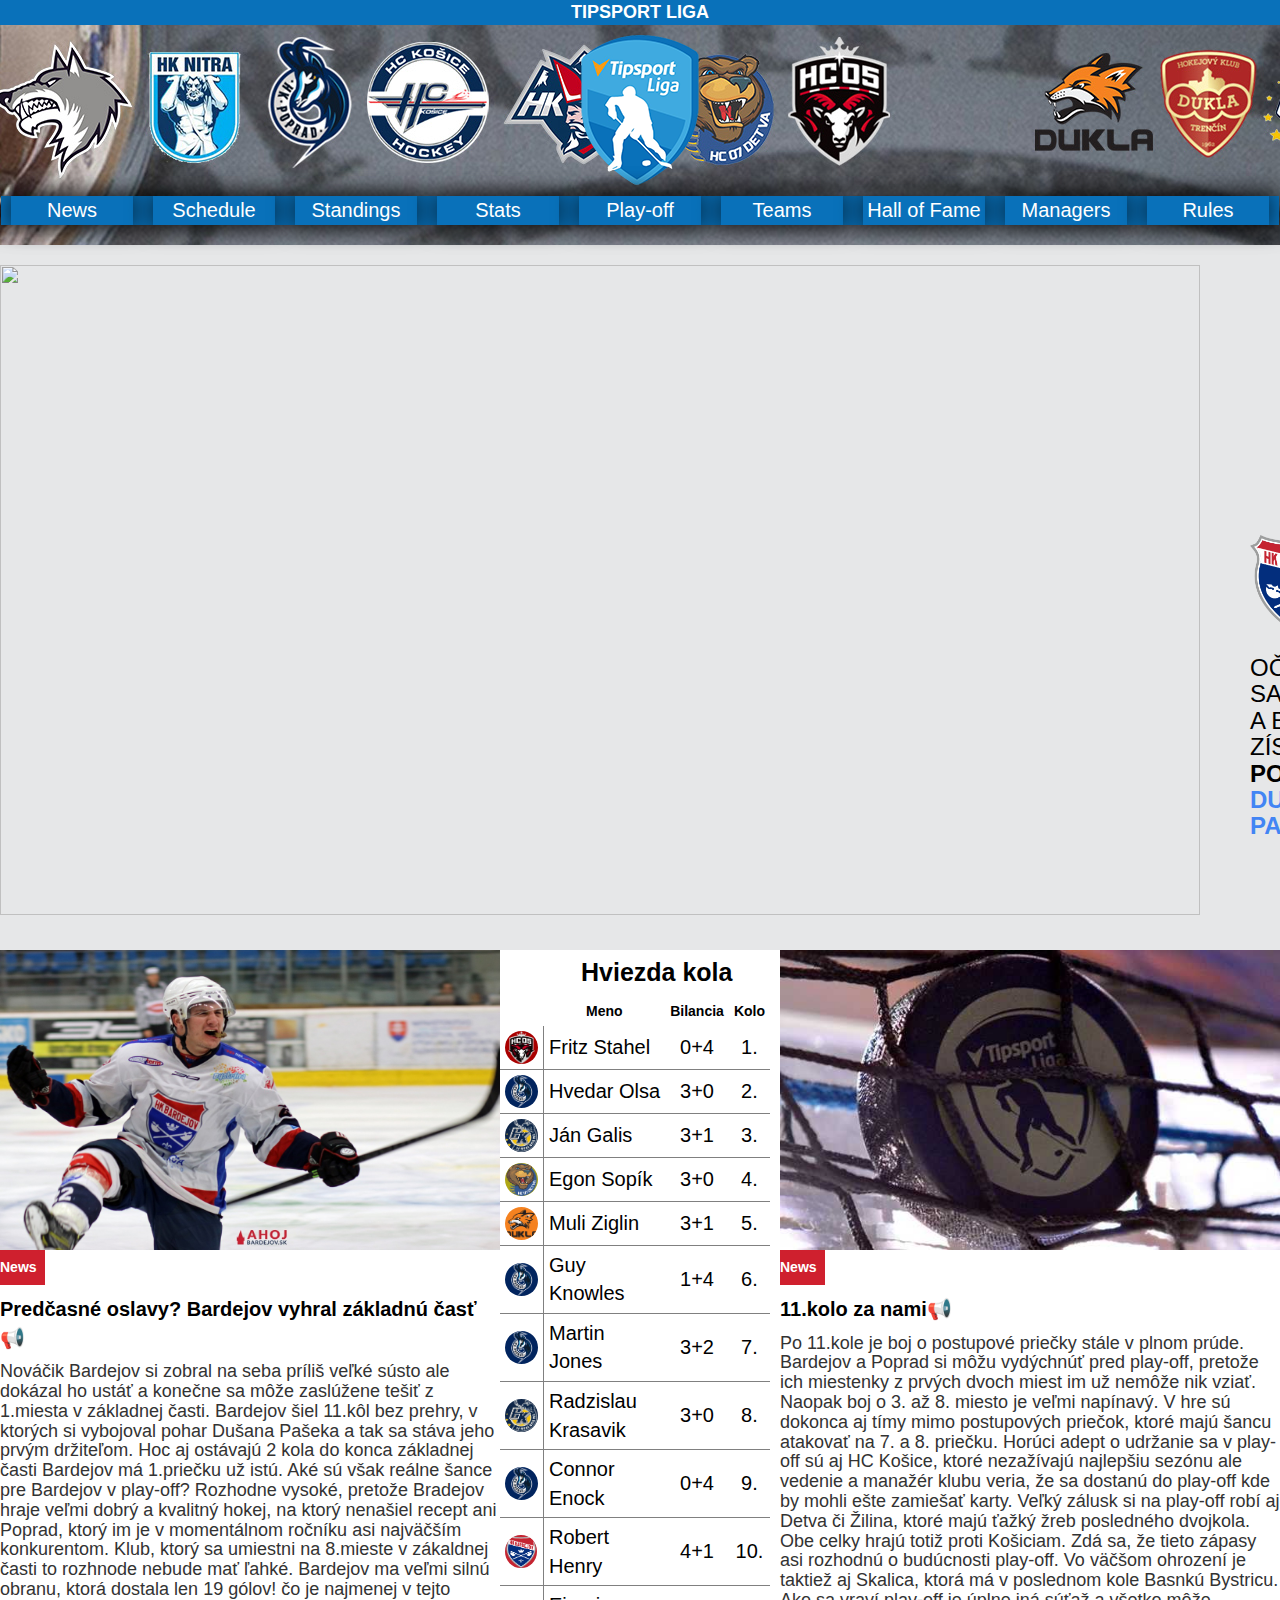
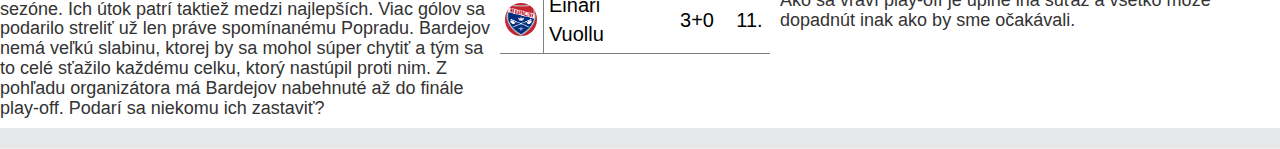
==== index.html @ 8c1e9007 "Update index.html" ====
<!DOCTYPE html>
<html>
<head>
    <meta name="viewport" content="width=device-width, initial-scale=1">
	<title>Tipsport liga</title>
    <link href="https://fonts.googleapis.com/css2?family=B612:ital@1&display=swap" rel="stylesheet">
    <link href="https://fonts.googleapis.com/css2?family=Anton&display=swap" rel="stylesheet">
    <link href="https://fonts.googleapis.com/css2?family=Anton&family=Staatliches&family=Suez+One&display=swap" rel="stylesheet">
    <link rel="stylesheet" type="text/css" href="design.css">
    <link rel="stylesheet" href="https://stackpath.bootstrapcdn.com/bootstrap/3.4.1/css/bootstrap.min.css" integrity="sha384-HSMxcRTRxnN+Bdg0JdbxYKrThecOKuH5zCYotlSAcp1+c8xmyTe9GYg1l9a69psu" crossorigin="anonymous">
    <link rel="stylesheet" href="https://stackpath.bootstrapcdn.com/bootstrap/3.4.1/css/bootstrap-theme.min.css" integrity="sha384-6pzBo3FDv/PJ8r2KRkGHifhEocL+1X2rVCTTkUfGk7/0pbek5mMa1upzvWbrUbOZ" crossorigin="anonymous">

</head>
<body style="background-color: #e6e7e8">

<header  style="background-image: url('img/background-image.jpg');">
    <div id="header-begin"><p>TIPSPORT LIGA</p></div>
    <div id="main-logo-div"></div>
	   <nav class="navbar">
  			<ul>
    			<li><a href="index.html" style="text-decoration: none; color: white;">News</a></li>
    			<li><a href="schedule.html" style="text-decoration: none;color: white;">Schedule</a></li>
    			<li><a href="standings.html" style="text-decoration: none;color: white;">Standings</a></li>
    			<li><a href="stats.html" style="text-decoration: none;color: white;">Stats</a></li>
                <li><a href="playoff.html" style="text-decoration: none;color: white;">Play-off</a></li>
    			<li><a href="team.html" style="text-decoration: none;color: white;">Teams</a></li>
    			<li><a href="halloffame.html" style="text-decoration: none;color: white;">Hall of Fame</a></li>
    			<li><a href="managers.html" style="text-decoration: none;color: white;">Managers</a></li>
    			<li><a href="rules.html" style="text-decoration: none;;color: white;">Rules</a></li>
    		</ul>
        </nav>
   
</header>   

           


<div class="uvod">
    <div style="display: flex;">
        <img class="mobile-responsive-img" src="img/hokej-BJ-P-ahoj-2.jpg" width="1200" height="650">
    </div>    
    <article class="clanok-uvod">
        <div style=" display: block; padding-left: 50px;">
            <h1 style="text-transform: uppercase; color: black; padding-top: 250px;"><img src="img/logo/bardejov.png" height="100"></h1>
            <h3 style="text-transform: uppercase; color: black;"> Očakávania sa naplnili a Bardejov získava <strong>pohár</strong>  <span style="color: #4285f4"> <strong>Dušana Pašeka</strong></span></h3>
        </div>    
    </article>
</div>


<div class="rozdelenie-clankov"> 
  
  <div class="clanky-mobil" style="">
    <div  align="center"><img class="mobile-responsive-img" src="img/hokej, BJ-Sanok 10-18 ahoj (9).JPG.jpg" height="300" width="500"></div>
    <span class="news">News</span>
       <p class="article-title">Predčasné oslavy? Bardejov vyhral základnú časť📢</p>
       <h4> Nováčik Bardejov si zobral na seba príliš veľké sústo ale dokázal ho ustáť a konečne sa môže zaslúžene tešiť z 1.miesta v základnej časti. Bardejov šiel 11.kôl bez prehry, v ktorých si vybojoval pohar Dušana Pašeka a tak sa stáva jeho prvým držiteľom. Hoc aj ostávajú 2 kola do konca základnej časti Bardejov má 1.priečku už istú. Aké sú však reálne šance pre Bardejov v play-off? Rozhodne vysoké, pretože Bradejov hraje veľmi dobrý a kvalitný hokej, na ktorý nenašiel recept ani Poprad, ktorý im je v momentálnom ročníku asi najväčším konkurentom. Klub, ktorý sa umiestni na 8.mieste v zákaldnej časti to rozhnode nebude mať ľahké. Bardejov ma veľmi silnú obranu, ktorá dostala len 19 gólov! čo je najmenej v tejto sezóne. Ich útok patrí taktiež medzi najlepších. Viac gólov sa podarilo streliť už len práve spomínanému Popradu. Bardejov nemá veľkú slabinu, ktorej by sa mohol súper chytiť a tým sa to celé sťažilo každému celku, ktorý nastúpil proti nim. Z pohľadu organizátora má Bardejov nabehnuté až do finále play-off. Podarí sa niekomu ich zastaviť?</h4>
   </div> 

   <div class="clanky-mobil" style="">
    <table class="hrac-kola-tabulka" align="center">
                    <thead>
                        <th></th>
                        <th class="hviezda-kola" colspan="3">Hviezda kola</th>
                        <th></th>
                    </thead>
                    <thead>
                        <th></th>
                        <th>Meno</th>
                        <th>Bilancia</th>
                        <th>Kolo</th>
                    </thead>
                    <tbody>
                        <tr>
                            <td><img id="hrac-tyzdna-bb" src="img/logo/hc_05_banská_bystrica.png" height="33"></td>    
                            <td>Fritz Stahel</td>
                            <td>0+4</td>
                            <td>1.</td>
                        </tr>
                        <tr>
                            <td><img id="hrac-tyzdna-pp" src="img/logo/hk_poprad.png" height="33"></td>    
                            <td>Hvedar Olsa</td>
                            <td>3+0</td>
                            <td>2.</td>
                        </tr>
                        <tr>
                            <td><img id="hrac-tyzdna-snv" src="img/logo/hk_spisská_nová_ves.png" height="33"></td>    
                            <td>Ján Galis</td>
                            <td>3+1</td>
                            <td>3.</td>
                        </tr>
                        <tr>
                            <td><img id="hrac-tyzdna-dt" src="img/logo/hc_07_detva.png" height="33"></td>    
                            <td>Egon Sopík</td>
                            <td>3+0</td>
                            <td>4.</td>
                        </tr>
                        <tr>
                            <td><img id="hrac-tyzdna-mi" src="img/logo/hk_dukla_michalovce.png" height="33"></td>    
                            <td>Muli Ziglin</td>
                            <td>3+1</td>
                            <td>5.</td>
                        </tr>
                        <tr>
                            <td><img id="hrac-tyzdna-pp" src="img/logo/hk_poprad.png" height="33"></td>    
                            <td>Guy Knowles</td>
                            <td>1+4</td>
                            <td>6.</td>
                        </tr>
                        <tr>
                            <td><img id="hrac-tyzdna-pp" src="img/logo/hk_poprad.png" height="33"></td>    
                            <td>Martin Jones</td>
                            <td>3+2</td>
                            <td>7.</td>
                        </tr>
                        <tr>
                            <td><img id="hrac-tyzdna-snv" src="img/logo/hk_spisská_nová_ves.png" height="33"></td>    
                            <td>Radzislau Krasavik</td>
                            <td>3+0</td>
                            <td>8.</td>
                        </tr>
                        <tr>
                            <td><img id="hrac-tyzdna-pp" src="img/logo/hk_poprad.png" height="33">
                            <td>Connor Enock</td>
                            <td>0+4</td>
                            <td>9.</td>
                        </tr>
                        <tr>
                            <td><img id="hrac-tyzdna-bj" src="img/logo/bardejov.png" height="33">
                            <td>Robert Henry</td>
                            <td>4+1</td>
                            <td>10.</td>
                        </tr>
                        <tr>
                            <td><img id="hrac-tyzdna-bj" src="img/logo/bardejov.png" height="33">
                            <td>Einari Vuollu</td>
                            <td>3+0</td>
                            <td>11.</td>
                        </tr>
                      
                    </tbody>
                </table>  
   </div> 



   <div class="clanky-mobil" style="">
    <div  align="center"><img class="mobile-responsive-img" src="img/tasr-puk-tipsport-liga.jpg" height="300" width="500"></div>
    <span class="news">News</span>
       <p class="article-title">11.kolo za nami📢</p>
       <h4>Po 11.kole je boj o postupové priečky stále v plnom prúde. Bardejov a Poprad si môžu vydýchnúť pred play-off, pretože ich miestenky z prvých dvoch miest im už nemôže nik vziať. Naopak boj o 3. až 8. miesto je veľmi napínavý. V hre sú dokonca aj tímy mimo postupových priečok, ktoré majú šancu atakovať na 7. a 8. priečku. Horúci adept o udržanie sa v play-off sú aj HC Košice, ktoré nezažívajú najlepšiu sezónu ale vedenie a manažér klubu veria, že sa dostanú do play-off kde by mohli ešte zamiešať karty. Veľký zálusk si na play-off robí aj Detva či Žilina, ktoré majú ťažký žreb posledného dvojkola. Obe celky hrajú totiž proti Košiciam. Zdá sa, že tieto zápasy asi rozhodnú o budúcnosti play-off. Vo väčšom ohrození je taktiež aj Skalica, ktorá má v poslednom kole Basnkú Bystricu. Ako sa vraví play-off je úplne iná súťaž a všetko môže dopadnút inak ako by sme očakávali.</h4>
   </div> 
       
 </div> 
<hr>
















<script type="text/javascript" src="app.js"></script>
</body>
</html>
---- design.css ----
* {
	margin: 0;
	padding: 0;
	box-sizing: border-box;
}


html, body {
  height: 100%;
}

header{
	background-color: rgb(34,34,34, 0.8);
	width: 100%;
	height: auto;
}

body{
	background-repeat: no-repeat;
}
ul{
	display: flex;
	margin: 0 auto;
	/* Use flex boxes to align li items */
    display: flex;
    justify-content: space-around;
    /* Remove default padding from major browsers */
    padding: 0;
    /* Hide the default decorations for li items */
    list-style: none;
    background-color: #0971ba;
    box-shadow: 0px 0px 22px 3px rgba(0,0,0,0.6);
}
li{
	width: 100px; 
 	text-align:center;
  	list-style-type: none;  
   	background: #0971ba;
	font-size: 20px;
    margin: 0 10px;
    width: 300px;
    box-shadow: 0px 0px 22px 3px rgba(0,0,0,0.6);

}

li:hover{
	background-color:#3faae0;
	transition: 0.3s;
	opacity: 0.7;
}

ul > li {
    /* Display the elements in one line */
    display: inline-block;
}
a.navbar-link{
	text-decoration: none;
	color: white;
}

.uvod{
	display: flex;
}
.hviezdy{
	display: flex;
}

#main-logo-div{
	text-align: center;
	margin-bottom: 10px;
	margin-top: 10px;
}

 p{
	text-align: center;
	color: white;
	font-weight: bold;
	font-size: 18px;
}
#small-logo-span{
	text-align: center;
	box-shadow: 0px 0px 22px 3px rgba(218, 229, 235, 0.6);
	width: auto;
}

#slider{
	width: 100%;
	height: 850px;
	background: url("img/clubs/kosice.jpg");
	animation: slide 30s infinite;
}

.clanok-news{
	flex: 0 66.66%;
    flex-direction: row;
	font-size: 18px;
	padding-top: 20px;
	background-color: rgb(202,201,201, 0.7);
	font-family: 'B612', sans-serif;
	border: 2px solid black;
}

.news{
	background-color: #cf202e;
	width: 45px;
	height: 35px;
	color: white;
	padding-top: 7px;
	font-family: Saira, sans-serif;
    font-weight: 800;
    display: block;
}

.clanky-mobil{
	 width: 500px;
	 margin: 0 auto; 
	 background-color: white;
	
}    
.rozdelenie-clankov{
	display: flex;
	margin-top: 35px;
}
@keyframes slide{
	25%{
		background: url("img/clubs/trencin.jpg");
	}
	50%{
		background: url("img/clubs/pp-bb.jpg");
	}
	75%{
		background: url("img/clubs/maskot-slovan2.jpg");
	}
	100%{
		background: url("img/clubs/kosice.jpg");
	}
}

.clanok-uvod{
	display: flex;
	background: url(https://st2.depositphotos.com/2245963/9659/i/950/depositphotos_96591114-stock-photo-ice-texture-on-a-natural.jpg); 
	justify-content: center; 
	width: 720px;
}



.nazov-hraca{
	color: black;
	font-family: 'Anton', sans-serif;
	background-color: rgb(212,175,55, 0.8);
}


#standings{
	width: 100%;
	height: 850px;
	background-color: rgb(9, 113, 186, 0.8);
	
}

#standings-p{
	color: white;
	font-size: 40px;
	padding-top: 20px;
}

.table{
	background-color: white;

}

#header-begin{
	background-color: #0971ba; 
	width: 100%; 
	height: 25px;
}

.centered {
  position: absolute;
  top: 42%;
  left: 50%;
  transform: translate(-50%, -50%);
  color: white;
  font-size: 75px;
  font-weight: bold;
  text-shadow: 2px 2px black;
}
.centered-2 {
  position: absolute;
  top: 50%;
  left: 40%;
  transform: translate(-28%, -40%);
  color: white;
  font-size: 50px;
  font-weight: bold;
  text-shadow: 2px 2px black;
}

#news{
	background-color: rgb(34,34,34, 0.8);
	width:  100%;
	height: 300px;
	justify-content: center;
}


.article{
	width: 350px;
	height: 300px;
	background-color: white;
	padding-top: 50px;
}

#table-wrapper {
  position:relative;
}

.form{
	 border-bottom: none;
	 padding: 2px;
}

.season-standings  td:nth-child(11) {
    background-color: #c7c6c6;
    text-align: center;
    font-size: 15px;
    border-right: 1px solid #c7c6c6;
}

.season-standings  td:nth-child(3) {
    text-align: left;
}
.season-standings  td, th{
	text-align: center;
}
.forma{
	border-bottom: 1px solid #c7c6c6;
	padding: 3px;
}

th.header{
	border-bottom: 1px solid #c7c6c6;
	font-size: 17px;
	padding: 17px;
	background-color: #c7c6c6;
}

td.stats{
	border-bottom: 1px solid #c7c6c6;
	font-size: 14px;
	padding: 3px;
	width: 50px;
}

td.logo{
	border-bottom: 1px solid #c7c6c6;
	padding-left: 7px;
}

td.club-name{
	border-bottom: 1px solid #c7c6c6;
	padding: 5px;
	font-size: 15px;
	width: 250px;
}

td.postupuje{
	border-bottom: 1px solid #c7c6c6;
	background-color: #004682;
	color: white;
	text-align: center;
	font-size: 15px;
	font-weight: bold;
}
td.nepostupuje{
	border-bottom: 1px solid #c7c6c6;
	background-color: #bd0000;
	color: white;
	text-align: center;
	font-size: 15px;
	font-weight: bold;
}

.odkazy-stats{
	text-align: center;
	
	padding: 10px; 
    width: 765px;
}
.odkazy-stats a{
	text-decoration: none;
	color: white;
	font-weight: bold;
	font-size: 25px; 	
}

.statistiky-hracov{
	background-color: #95A5A6;
	color: white;
}
.statistiky-hracov tr:nth-child(even){
				background-color: #85929E;
				color: white;

}
.statistiky-hracov tr:hover{
	background-color: #707B7C;
	color: white;
}
.statistiky-hracov th{
	 background-color: #273746;
}
.meno-hraca{
	font-family: 'Lora', serif;
	padding-top: 2px;
	font-size: 13px;
	color: black;
}

.meno-klubu{
	font-family: 'Judson', serif;
	color: black;
}



#results{
	background-color: white;
	width: 100%;
	height: 100px;
	margin-top: 50px;
	display: flex;

}

.vysledky{
	margin: 0 20px;
}

.c-name{
	padding: 5px;
	text-align: left;
	width: 150px;
}

#rozpis-zapasov{
	background-color: #b0b0b0;;
	text-align: left;
	align-content: center;
	display: flex;
	height: auto;
  	
}
.tabulka-zapasov{
	 
}

.tabulka-zapasov th{
	background-color: #b0b0b0;

}

.tabulka-zapasov td{
	background-color: white;
	width: 350px;
	padding-bottom: 0px;
	padding: 0 auto;

}	

.tabulka-zapasov td:nth-child(2){
	width: 45px;
}

#HAlink{
	background-color: rgb(255, 255, 255, 0.8);
	width: 100%;
	height: 100px;
	margin-top: 50px;
	display: flex;


}


#manazeri{
	width: 100%;
	margin: 0 auto;
	height: 750px;
	display: inline-block;
	overflow-y: scroll;
	height: 650px;
}

table.manazer-ucast{
	width: 500px;
}

table.manazer-ucast th{
	padding-left: 20px;
	background-color: rgb(118,118,118, 0.5);
	text-align: center;
	font-size: 20px;
	color: #2A2A2A; 
}
table.manazer-ucast tr:nth-child(even) {background: grey}

table.manazer-ucast{
	margin-left: 50px;
}
table.manazer-ucast td{
	padding-left: 20px;
	font-weight: bold;
}


.tim-tyzdna{
	background-color: black;
	height: 460px;
	width: 100%;
}

#hrac-tyzdna-bb{
	border-radius: 50%; 
	background-color: #A90000;
}

#hrac-tyzdna-pp{
	border-radius: 50%; 
	background-color: #01245E;
}

#hrac-tyzdna-dt{
	border-radius: 50%; 
	background-color: #AFA715;
}

#hrac-tyzdna-snv{
	border-radius: 50%; 
	background-color: #0F2648;
}

#hrac-tyzdna-bj{
	border-radius: 50%; 
	background-color: #c52431;
}


#hrac-tyzdna-mi{
	border-radius: 50%; 
	background-color: #F58220;
}

.hviezda-kola{
	padding: 5px;
	font-size: 25px;
	text-align: center;
}
.hrac-kola-tabulka{
	margin: 0 auto;
	color: black;
}

.hrac-kola-tabulka td{
	padding: 5px;
	font-size: 20px;
	border-bottom: 1px solid grey;
}

.hrac-kola-tabulka td:nth-child(1){
	border-right: 1px solid grey;
}
.hrac-kola-tabulka th{
	text-align: center;
	padding: 5px;
}
.hrac-kola-tabulka td:nth-child(3){
	text-align: center;	
}

.hrac-kola-tabulka td:nth-child(4){
	text-align: center;	
}

.tabulka-hracov-stats{
	height: 600px;
	overflow-y: scroll;
	background-color: white;
}

.article-title{
	font-weight: bold;
	font-size:20px;
	padding-top: 10px;
	text-align: left;
	color: #000000;
}




.kosice-manazer{
	background: #0052B2;
}
.slovan-manazer{
	background: #00B0F0;
}
.trencin-manazer{
	background: #AE2726;
}
.poprad-manazer{
	background-color: #01245E;
}
.bb-manazer{
	background-color: #A90000;
}
.zvolen-manazer{
	background-color: #FFDF0F;
}
.nitra-manazer{
	background-color: #00aeef;
}
.michalovce-manazer{
	background-color: #F58220;
}
.detva-manazer{
	background-color: #AFA715;
}
.mikulas-manazer{
	background-color: #BA001C;
}
.skalica-manazer{
	background-color: #00985B;
}
.zilina-manazer{
	background-color: #00a652;
}
.snv-manazer{
	background-color: #0F2648;
}
.bardejov-manazer{
	background-color: #c52431;
}
p.nazov-klubu{
	text-align: center;
}

.tabulka-hracov-stats{
	height: 650px;
}

table.patka-tyzdna{
	background: url("img/hockey-zone.png");

}

table.patka-tyzdna td{
	font-family: 'Staatliches', cursive;
	font-weight: bold;
	font-size: 20px;
	text-align: center;
	background-color: none;
}
table.patka-tyzdna th{
	text-align: center;
}

.obrana{
	width: 150px;
}
.utok{
	width: 200px;
}

div.rules, p{
	text-align: center;
	color: white;
	font-weight: bold;
	font-size: 18px;
}
div.rules{
	overflow-y: scroll; 
	height: 700px; 
	background-color: rgb(255, 255, 255, 0.2);
}
.rules-article{
	width: 50%;
	margin: 0 auto;
	
}
p.pre-manazerov{
	text-shadow: 2px 2px black;
}

img.rule-model{
	padding-top: 80px;
}

div.background-all-stars{
	display: none;
}


div.info-o-postupe{
	margin: 0 auto;
	width: 20%;
	color: white; 
	font-weight: bold;
}


div.halloffame{
	background: url("img/halloffame.jpg");
	width: 100%;
	height: 750px;
}




table.majster{
	margin: 0 auto;

}
table.majster th{
	background-color: #C8C8C8;
	padding-bottom: 2px;
	border: 1px solid black;
	font-weight: bold;
}
table.majster td{
	padding-left: 20px;
	width: 200px;
	text-align: left;
	border: 1px solid black;
	font-weight: bold;	
	padding-bottom: 2px;
}



table.medajlove-poradie{
	margin: 0 auto;
	margin-top: 50px;
}
table.medajlove-poradie td{
	border: 1px solid black;
	font-weight: bold;	
	padding-bottom: 2px;
}
table.medajlove-poradie th{
	padding-bottom: 2px;
	border: 1px solid black;
	font-weight: bold;	
	background-color: #C8C8C8;
}

.nazov-klubu{
	text-align: left;
	width: 200px;
	padding-left: 3px;
}
.medajla{
	text-align: center;
	width: 50px;
}

div.halloffame p{
	color: black;
	font-size: 15px;
}

.news:focus, .news:hover{
		transform: scale(1.01);
		transition: all 1s ease;
}



@media only screen and (max-width: 760px){ 
.navbar{
		width: 100%;
		margin: 0 auto;
	}
	ul{
    flex-direction: column;

  }
  
  /* deletes margin on top or bottom of the a tag*/
  li{
  	width: 100%;
    margin: 0;

  }
 /* makes sure that the a tag will take the entire screen*/
  a{
    display: block;
  }

.centered{
	display: none;
}

#slider{
	display: none;
}

#table-scroll {
  height:auto;
  overflow:auto;  
  margin-top:20px;
}
#results{
	display: none;
}

.season-standings{
		overflow-x: auto;
		width: 200%;
		margin: 0 auto;
}


.table{
	width: 100%;
	overflow-x: scroll;
}

div.table-responsive{
		overflow-x: auto;
		width: 100%;
		margin: 0 auto;
		background: none;
		border: none;
	
}

table.majster{

	overflow-x: auto;	
	width:300%;	 	
	
}


#season-standings{
	width: 350%;
	overflow-x: scroll;
}

.obrazok-vpravo{
	display: none;
}
.obrazok-vlavo{
	display: none;
}

#all-stars{
	display: none;
}

.team-logo{
	display: block;
	margin: 0 auto;	
}
.nazov-klubu{
	display: block;
}


#mobile-div-manazeri{
	display: block;
}


#tabulka-manazerov{
 margin: 0 auto;
}




div.rules{
	width: 100%;
	margin: 0 auto;
}


div.rules-article{
	width: 100%;
	margin: 0 auto;
}

.rule-model{
	display: none;
}
div.info-o-postupe{
	width: 100%;
	float: left;
	display: block;
	padding-left: 100px;
	padding-bottom: 20px;
}
div.halloffame{
	background: none;
	background-color: rgb(255,255,255, 0.7);
}


#short{
	overflow-x: auto;
	width: 150%
}

.clanok-news{
	background-color: rgb(255,255,255, 0.8);

}
#obrazky-clanky{
	 width:auto; 
     text-align:center; 
     padding:20px;
}
img.mobile-responsive-img { 
      width: 100%; 
      height: 100%; 
      object-fit: contain; 
}

#main-logo-div{
	display: none;
}

.clanky-mobil{
	width: 100%;

}
.rozdelenie-clankov{
	display: block;
}
.uvod{
	display: block;
}
.clanok-uvod{
	width: 100%;
}

.tabulka-hracov-stats{
	width: 100%;
	overflow-x: scroll;

}
.statistiky-hracov{
	overflow-x: scroll;
	width: 150%;
	margin-top: 20px;
}

.tim-tyzdna{
	display: block;
}

.formacia-tyzdna-article{
	width: 100%;
	display: block;
	padding-left: none;
}

#formacia-tyzdna{
	margin-left: none;
}
#hviezda-kola{
	margin-left: -180px;
}

.hide{
	display: none;
}

.formacia-tabulka td, th{
	color: white;
	padding: 5px;
	font-size: 18px;
}

#skryt-pre-mobil{
	display: none;
}

.formacia-tyzdna-article{
		width: 120%;
	overflow-x: scroll;
}

.formacia-tabulka{
	width: 120%;
	overflow-x: scroll;
}



.odkazy-stats{
	text-align: left;
	padding-left: 110px;
	margin-top: 18px;
	overflow-x: scroll;
	width: 600px;
	background-color: white;
	color: black;
	display: flex;
}
.odkazy-stats a{
	color: black
}

.statistiky-hracov{
	overflow-x: scroll;
	width: 700px;
}
.rules-article{
	width: 100%;
}

.hrac-kola-tabulka th{
	color: black;
}
	.skryt-pre-mobil{
	display: none;
}

}




@media only screen and (min-width: 760px){ 
	.skryt-pre-pc{
	display: none;
}

}
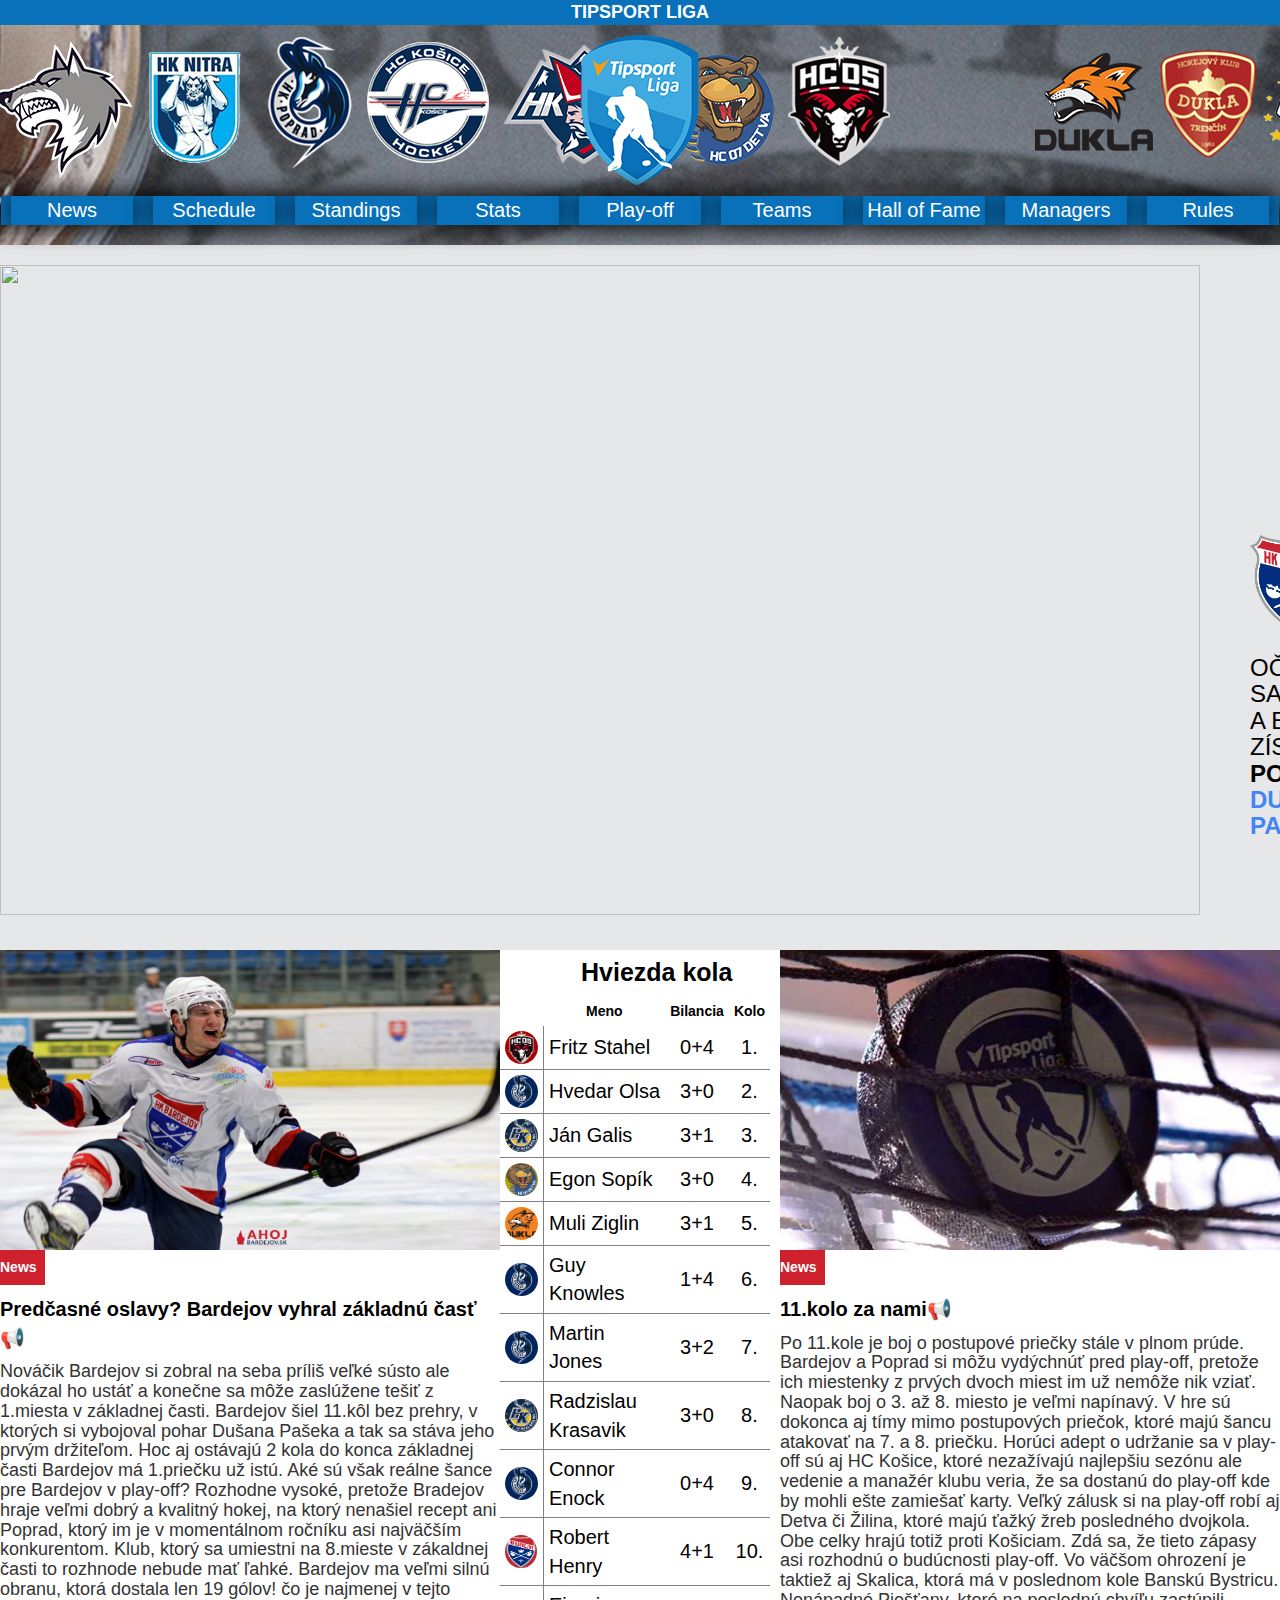
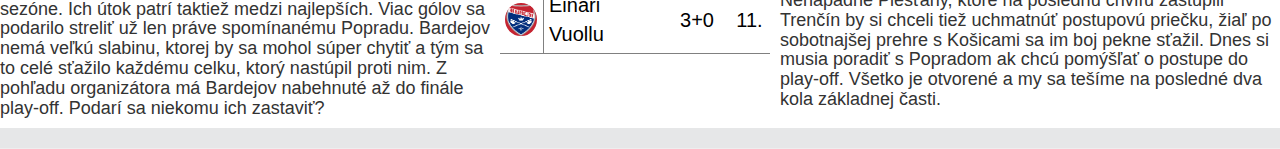
==== commit 5c10ba0e: "Update index.html" ====
--- a/index.html
+++ b/index.html
@@ -148,7 +148,7 @@
     <div  align="center"><img class="mobile-responsive-img" src="img/tasr-puk-tipsport-liga.jpg" height="300" width="500"></div>
     <span class="news">News</span>
        <p class="article-title">11.kolo za nami📢</p>
-       <h4>Po 11.kole je boj o postupové priečky stále v plnom prúde. Bardejov a Poprad si môžu vydýchnúť pred play-off, pretože ich miestenky z prvých dvoch miest im už nemôže nik vziať. Naopak boj o 3. až 8. miesto je veľmi napínavý. V hre sú dokonca aj tímy mimo postupových priečok, ktoré majú šancu atakovať na 7. a 8. priečku. Horúci adept o udržanie sa v play-off sú aj HC Košice, ktoré nezažívajú najlepšiu sezónu ale vedenie a manažér klubu veria, že sa dostanú do play-off kde by mohli ešte zamiešať karty. Veľký zálusk si na play-off robí aj Detva či Žilina, ktoré majú ťažký žreb posledného dvojkola. Obe celky hrajú totiž proti Košiciam. Zdá sa, že tieto zápasy asi rozhodnú o budúcnosti play-off. Vo väčšom ohrození je taktiež aj Skalica, ktorá má v poslednom kole Basnkú Bystricu. Ako sa vraví play-off je úplne iná súťaž a všetko môže dopadnút inak ako by sme očakávali.</h4>
+       <h4>Po 11.kole je boj o postupové priečky stále v plnom prúde. Bardejov a Poprad si môžu vydýchnúť pred play-off, pretože ich miestenky z prvých dvoch miest im už nemôže nik vziať. Naopak boj o 3. až 8. miesto je veľmi napínavý. V hre sú dokonca aj tímy mimo postupových priečok, ktoré majú šancu atakovať na 7. a 8. priečku. Horúci adept o udržanie sa v play-off sú aj HC Košice, ktoré nezažívajú najlepšiu sezónu ale vedenie a manažér klubu veria, že sa dostanú do play-off kde by mohli ešte zamiešať karty. Veľký zálusk si na play-off robí aj Detva či Žilina, ktoré majú ťažký žreb posledného dvojkola. Obe celky hrajú totiž proti Košiciam. Zdá sa, že tieto zápasy asi rozhodnú o budúcnosti play-off. Vo väčšom ohrození je taktiež aj Skalica, ktorá má v poslednom kole Banskú Bystricu. Nenápadné Piešťany, ktoré na poslednú chvíľu zastúpili Trenčín by si chceli tiež uchmatnúť postupovú priečku, žiaľ po sobotnajšej prehre s Košicami sa im boj pekne sťažil. Dnes si musia poradiť s Popradom ak chcú pomýšľať o postupe do play-off. Všetko je otvorené a my sa tešíme na posledné dva kola základnej časti.</h4>
    </div> 
        
  </div> 
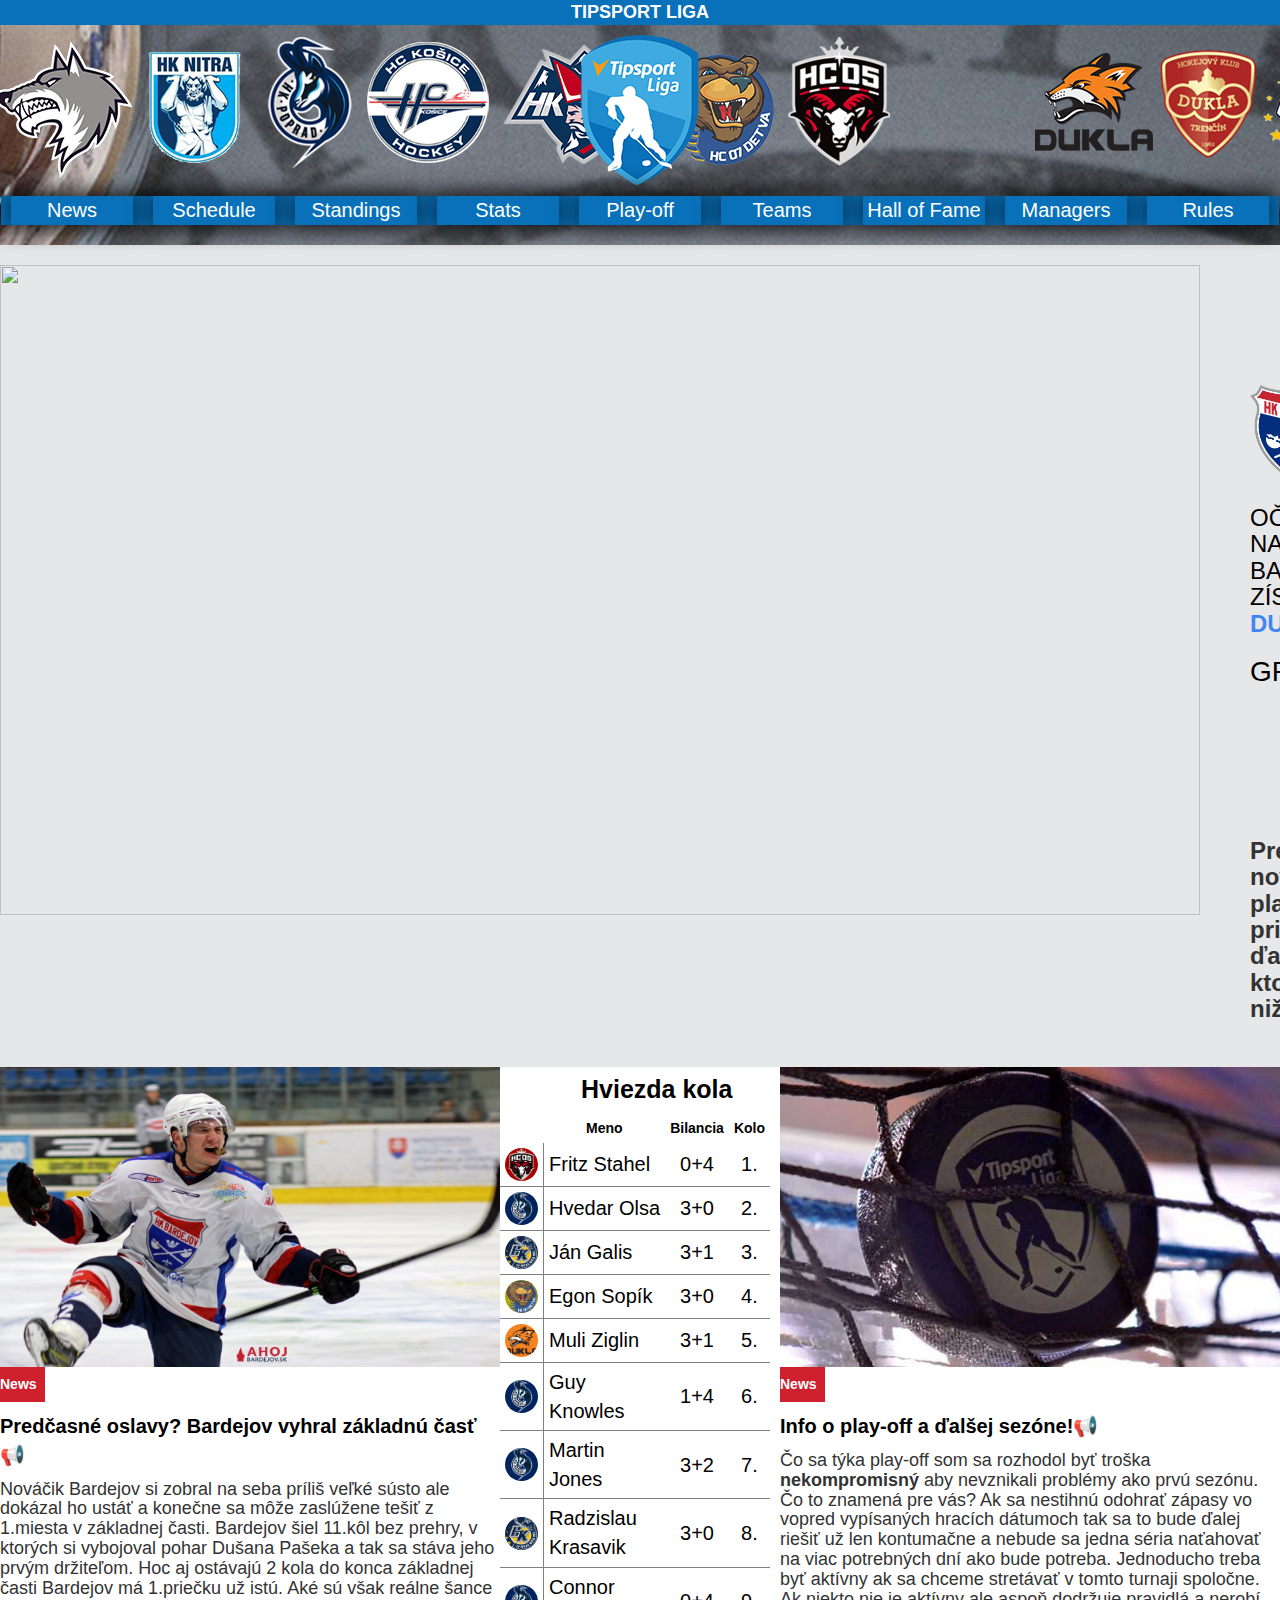
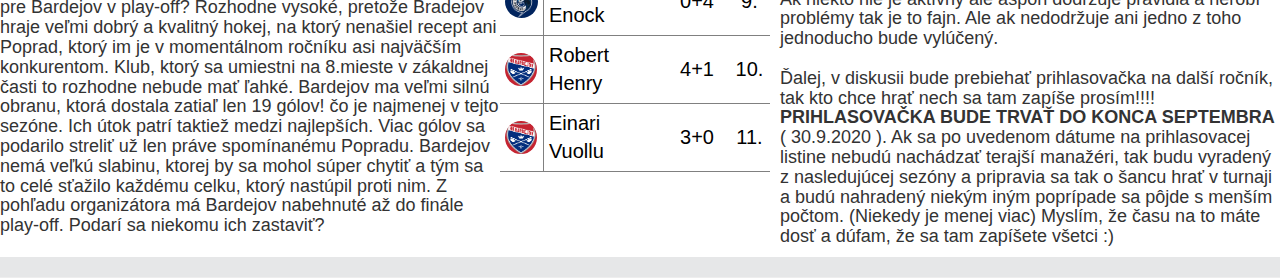
==== commit 8744db44: "Update index.html" ====
--- a/index.html
+++ b/index.html
@@ -41,8 +41,11 @@
     </div>    
     <article class="clanok-uvod">
         <div style=" display: block; padding-left: 50px;">
-            <h1 style="text-transform: uppercase; color: black; padding-top: 250px;"><img src="img/logo/bardejov.png" height="100"></h1>
-            <h3 style="text-transform: uppercase; color: black;"> Očakávania sa naplnili a Bardejov získava <strong>pohár</strong>  <span style="color: #4285f4"> <strong>Dušana Pašeka</strong></span></h3>
+            <h1 style="text-transform: uppercase; color: black; padding-top: 100px;"><img src="img/logo/bardejov.png" height="100"></h1>
+            <h3 style="text-transform: uppercase; color: black;"> Očakávania sa naplnili a Bardejov získava <strong>pohár</strong>  <span style="color: #4285f4"> <strong>Dušana Pašeka</strong></span> </h3>
+            <h3 style="text-transform: uppercase; color: black; font-size: 28px;">GRATULUJEME!!</h3>
+            <h3 style="padding-top: 130px;"><strong>Prečítaj si poriadne novinky ohľadom play-off a prihlasovačky do ďalšieho ročníka, ktoré sú uvedené nižšie ⬇️</strong></h3>
+            
         </div>    
     </article>
 </div>
@@ -54,7 +57,8 @@
     <div  align="center"><img class="mobile-responsive-img" src="img/hokej, BJ-Sanok 10-18 ahoj (9).JPG.jpg" height="300" width="500"></div>
     <span class="news">News</span>
        <p class="article-title">Predčasné oslavy? Bardejov vyhral základnú časť📢</p>
-       <h4> Nováčik Bardejov si zobral na seba príliš veľké sústo ale dokázal ho ustáť a konečne sa môže zaslúžene tešiť z 1.miesta v základnej časti. Bardejov šiel 11.kôl bez prehry, v ktorých si vybojoval pohar Dušana Pašeka a tak sa stáva jeho prvým držiteľom. Hoc aj ostávajú 2 kola do konca základnej časti Bardejov má 1.priečku už istú. Aké sú však reálne šance pre Bardejov v play-off? Rozhodne vysoké, pretože Bradejov hraje veľmi dobrý a kvalitný hokej, na ktorý nenašiel recept ani Poprad, ktorý im je v momentálnom ročníku asi najväčším konkurentom. Klub, ktorý sa umiestni na 8.mieste v zákaldnej časti to rozhnode nebude mať ľahké. Bardejov ma veľmi silnú obranu, ktorá dostala len 19 gólov! čo je najmenej v tejto sezóne. Ich útok patrí taktiež medzi najlepších. Viac gólov sa podarilo streliť už len práve spomínanému Popradu. Bardejov nemá veľkú slabinu, ktorej by sa mohol súper chytiť a tým sa to celé sťažilo každému celku, ktorý nastúpil proti nim. Z pohľadu organizátora má Bardejov nabehnuté až do finále play-off. Podarí sa niekomu ich zastaviť?</h4>
+       <h4> Nováčik Bardejov si zobral na seba príliš veľké sústo ale dokázal ho ustáť a konečne sa môže zaslúžene tešiť z 1.miesta v základnej časti. Bardejov šiel 11.kôl bez prehry, v ktorých si vybojoval pohar Dušana Pašeka a tak sa stáva jeho prvým držiteľom. Hoc aj ostávajú 2 kola do konca základnej časti Bardejov má 1.priečku už istú. Aké sú však reálne šance pre Bardejov v play-off? Rozhodne vysoké, pretože Bradejov hraje veľmi dobrý a kvalitný hokej, na ktorý nenašiel recept ani Poprad, ktorý im je v momentálnom ročníku asi najväčším konkurentom. Klub, ktorý sa umiestni na 8.mieste v zákaldnej časti to rozhodne nebude mať ľahké. Bardejov ma veľmi silnú obranu, ktorá dostala zatiaľ len 19 gólov! čo je najmenej v tejto sezóne. Ich útok patrí taktiež medzi najlepších. Viac gólov sa podarilo streliť už len práve spomínanému Popradu. Bardejov nemá veľkú slabinu, ktorej by sa mohol súper chytiť a tým sa to celé sťažilo každému celku, ktorý nastúpil proti nim. Z pohľadu organizátora má Bardejov nabehnuté až do finále play-off. Podarí sa niekomu ich zastaviť?</h4>
+
    </div> 
 
    <div class="clanky-mobil" style="">
@@ -147,8 +151,11 @@
    <div class="clanky-mobil" style="">
     <div  align="center"><img class="mobile-responsive-img" src="img/tasr-puk-tipsport-liga.jpg" height="300" width="500"></div>
     <span class="news">News</span>
-       <p class="article-title">11.kolo za nami📢</p>
-       <h4>Po 11.kole je boj o postupové priečky stále v plnom prúde. Bardejov a Poprad si môžu vydýchnúť pred play-off, pretože ich miestenky z prvých dvoch miest im už nemôže nik vziať. Naopak boj o 3. až 8. miesto je veľmi napínavý. V hre sú dokonca aj tímy mimo postupových priečok, ktoré majú šancu atakovať na 7. a 8. priečku. Horúci adept o udržanie sa v play-off sú aj HC Košice, ktoré nezažívajú najlepšiu sezónu ale vedenie a manažér klubu veria, že sa dostanú do play-off kde by mohli ešte zamiešať karty. Veľký zálusk si na play-off robí aj Detva či Žilina, ktoré majú ťažký žreb posledného dvojkola. Obe celky hrajú totiž proti Košiciam. Zdá sa, že tieto zápasy asi rozhodnú o budúcnosti play-off. Vo väčšom ohrození je taktiež aj Skalica, ktorá má v poslednom kole Banskú Bystricu. Nenápadné Piešťany, ktoré na poslednú chvíľu zastúpili Trenčín by si chceli tiež uchmatnúť postupovú priečku, žiaľ po sobotnajšej prehre s Košicami sa im boj pekne sťažil. Dnes si musia poradiť s Popradom ak chcú pomýšľať o postupe do play-off. Všetko je otvorené a my sa tešíme na posledné dva kola základnej časti.</h4>
+       <p class="article-title">Info o play-off a ďalšej sezóne!📢</p>
+       <h4>Čo sa týka play-off som sa rozhodol byť troška <strong>nekompromisný</strong> aby nevznikali problémy ako prvú sezónu. Čo to znamená pre vás? Ak sa nestihnú odohrať zápasy vo vopred vypísaných hracích dátumoch tak sa to bude ďalej riešiť už len kontumačne a nebude sa jedna séria naťahovať na viac potrebných dní ako bude potreba. Jednoducho treba byť aktívny ak sa chceme stretávať v tomto turnaji spoločne. Ak niekto nie je aktívny ale aspoň dodržuje pravidlá a nerobí problémy tak je to fajn. Ale ak nedodržuje ani jedno z toho jednoducho bude vylúčený. 
+        <br>
+        <br> 
+       Ďalej, v diskusii bude prebiehať prihlasovačka na další ročník, tak kto chce hrať nech sa tam zapíše prosím!!!! <strong>PRIHLASOVAČKA BUDE TRVAŤ DO KONCA SEPTEMBRA</strong> ( 30.9.2020 ). Ak sa po uvedenom dátume na prihlasovacej listine nebudú nachádzať terajší manažéri, tak budu vyradený z nasledujúcej sezóny a pripravia sa tak o šancu hrať v turnaji a budú nahradený niekým iným poprípade sa pôjde s menším počtom. (Niekedy je menej viac) Myslím, že času na to máte dosť a dúfam, že sa tam zapíšete všetci :)</h4>
    </div> 
        
  </div> 
--- a/design.css
+++ b/design.css
@@ -926,7 +926,8 @@
 .hrac-kola-tabulka th{
 	color: black;
 }
-	.skryt-pre-mobil{
+
+.stav-serie{
 	display: none;
 }
 
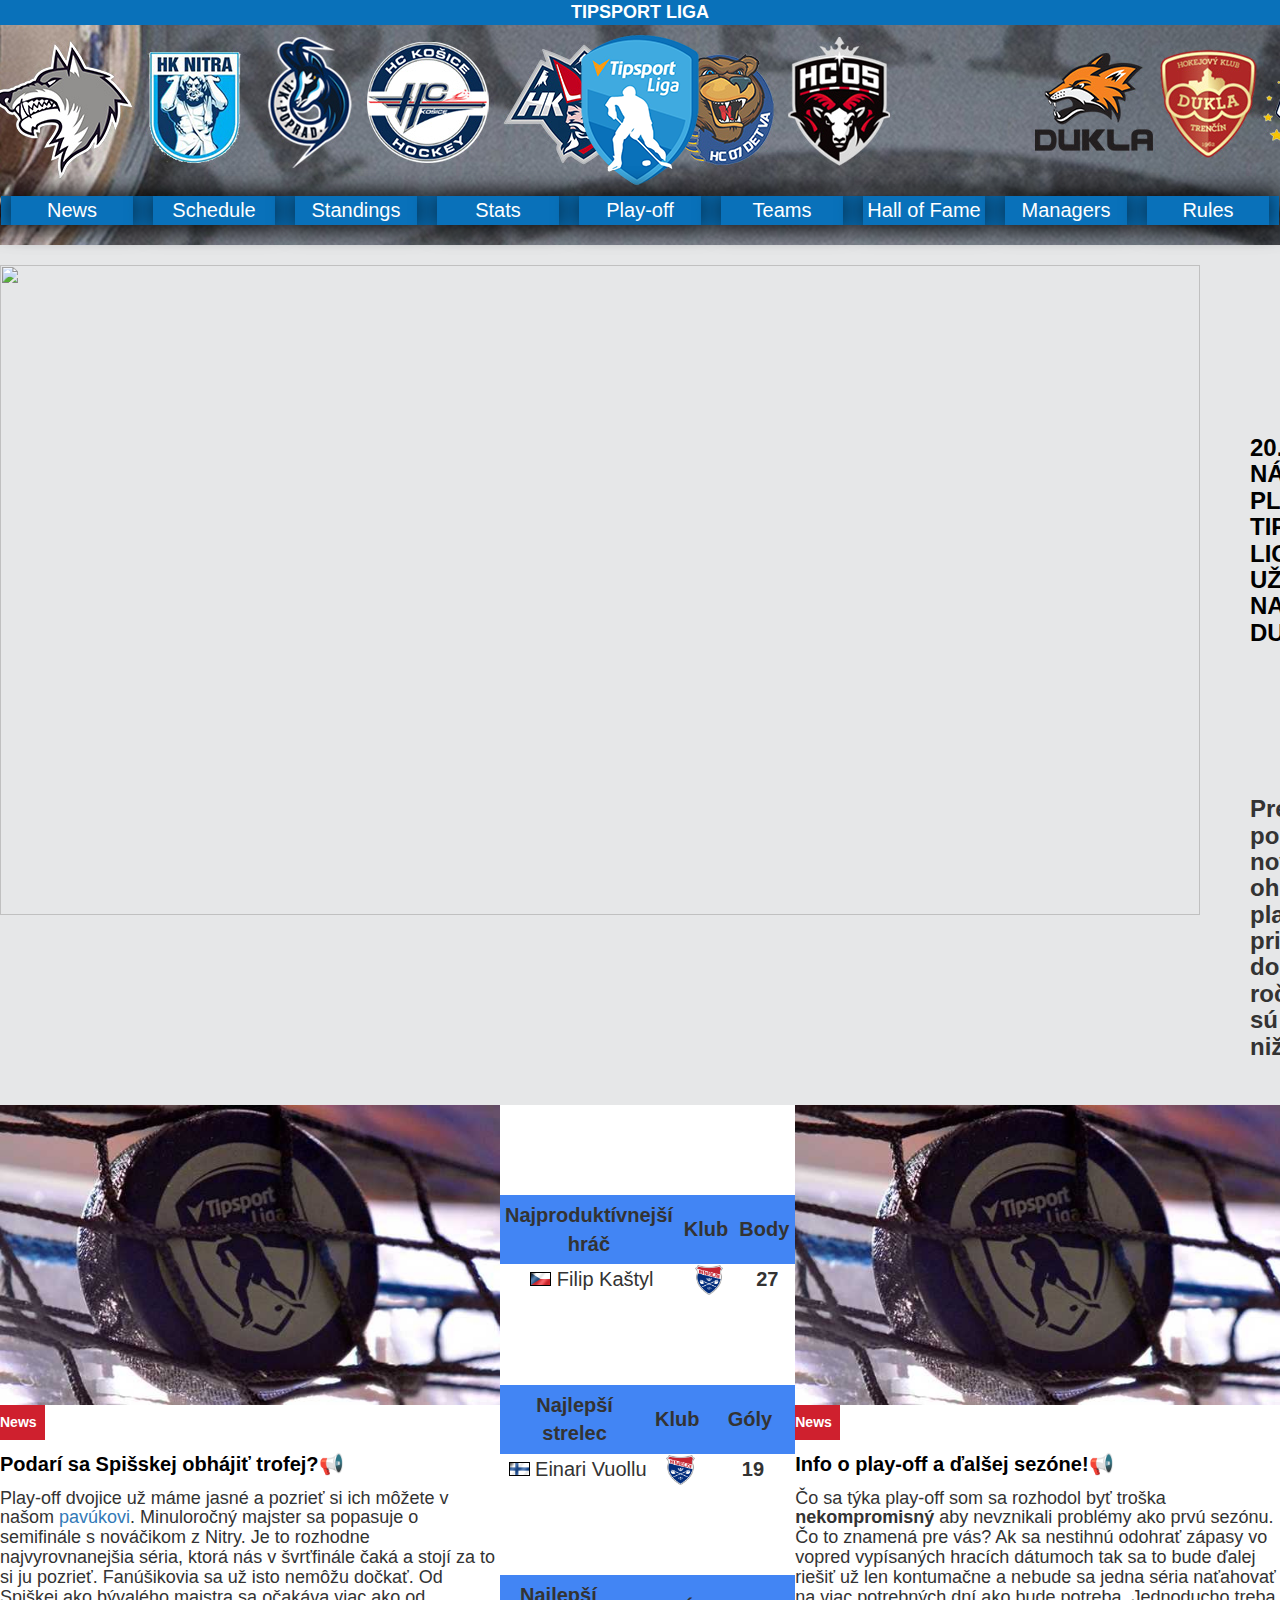
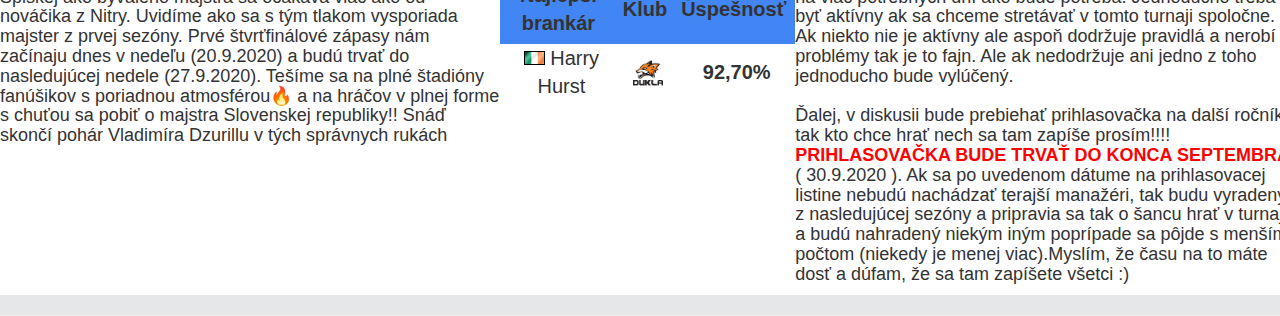
==== commit 49b48e6d: "ss" ====
--- a/index.html
+++ b/index.html
@@ -37,13 +37,11 @@
 
 <div class="uvod">
     <div style="display: flex;">
-        <img class="mobile-responsive-img" src="img/hokej-BJ-P-ahoj-2.jpg" width="1200" height="650">
+        <img class="mobile-responsive-img" src="img/img_0986-676x451.jpg" width="1200" height="650">
     </div>    
     <article class="clanok-uvod">
         <div style=" display: block; padding-left: 50px;">
-            <h1 style="text-transform: uppercase; color: black; padding-top: 100px;"><img src="img/logo/bardejov.png" height="100"></h1>
-            <h3 style="text-transform: uppercase; color: black;"> Očakávania sa naplnili a Bardejov získava <strong>pohár</strong>  <span style="color: #4285f4"> <strong>Dušana Pašeka</strong></span> </h3>
-            <h3 style="text-transform: uppercase; color: black; font-size: 28px;">GRATULUJEME!!</h3>
+            <h3 style="text-transform: uppercase; color: black; padding-top: 150px"><strong>20.9.2020 sa nám začína play-off Tipsport ligy a my sa už tešíme na prvé duely</strong></h3>
             <h3 style="padding-top: 130px;"><strong>Prečítaj si poriadne novinky ohľadom play-off a prihlasovačky do ďalšieho ročníka, ktoré sú uvedené nižšie ⬇️</strong></h3>
             
         </div>    
@@ -54,94 +52,54 @@
 <div class="rozdelenie-clankov"> 
   
   <div class="clanky-mobil" style="">
-    <div  align="center"><img class="mobile-responsive-img" src="img/hokej, BJ-Sanok 10-18 ahoj (9).JPG.jpg" height="300" width="500"></div>
+    <div  align="center"><img class="mobile-responsive-img" src="img/tasr-puk-tipsport-liga.jpg" height="300" width="500"></div>
     <span class="news">News</span>
-       <p class="article-title">Predčasné oslavy? Bardejov vyhral základnú časť📢</p>
-       <h4> Nováčik Bardejov si zobral na seba príliš veľké sústo ale dokázal ho ustáť a konečne sa môže zaslúžene tešiť z 1.miesta v základnej časti. Bardejov šiel 11.kôl bez prehry, v ktorých si vybojoval pohar Dušana Pašeka a tak sa stáva jeho prvým držiteľom. Hoc aj ostávajú 2 kola do konca základnej časti Bardejov má 1.priečku už istú. Aké sú však reálne šance pre Bardejov v play-off? Rozhodne vysoké, pretože Bradejov hraje veľmi dobrý a kvalitný hokej, na ktorý nenašiel recept ani Poprad, ktorý im je v momentálnom ročníku asi najväčším konkurentom. Klub, ktorý sa umiestni na 8.mieste v zákaldnej časti to rozhodne nebude mať ľahké. Bardejov ma veľmi silnú obranu, ktorá dostala zatiaľ len 19 gólov! čo je najmenej v tejto sezóne. Ich útok patrí taktiež medzi najlepších. Viac gólov sa podarilo streliť už len práve spomínanému Popradu. Bardejov nemá veľkú slabinu, ktorej by sa mohol súper chytiť a tým sa to celé sťažilo každému celku, ktorý nastúpil proti nim. Z pohľadu organizátora má Bardejov nabehnuté až do finále play-off. Podarí sa niekomu ich zastaviť?</h4>
+       <p class="article-title">Podarí sa Spišskej obhájiť trofej?📢</p>
+       <h4> Play-off dvojice už máme jasné a pozrieť si ich môžete v našom <a href="playoff.html">pavúkovi</a>. Minuloročný majster sa popasuje o semifinále s nováčikom z Nitry. Je to rozhodne najvyrovnanejšia séria, ktorá nás v švrťfinále čaká a stojí za to si ju pozrieť. Fanúšikovia sa už isto nemôžu dočkať. Od Spiškej ako bývalého majstra sa očakáva viac ako od nováčika z Nitry. Uvidíme ako sa s tým tlakom vysporiada majster z prvej sezóny. Prvé štvrťfinálové zápasy nám začínaju dnes v nedeľu (20.9.2020) a budú trvať do nasledujúcej nedele (27.9.2020). Tešíme sa na plné štadióny fanúšikov s poriadnou atmosférou🔥 a na hráčov v plnej forme s chuťou sa pobiť o majstra Slovenskej republiky!! Snáď skončí pohár Vladimíra Dzurillu v tých správnych rukách</h4>
 
    </div> 
 
    <div class="clanky-mobil" style="">
-    <table class="hrac-kola-tabulka" align="center">
+                <table class="hrac-kola-tabulka" align="center">                   
                     <thead>
-                        <th></th>
-                        <th class="hviezda-kola" colspan="3">Hviezda kola</th>
-                        <th></th>
-                    </thead>
-                    <thead>
-                        <th></th>
-                        <th>Meno</th>
-                        <th>Bilancia</th>
-                        <th>Kolo</th>
+                        
+                        <th>Najproduktívnejší hráč</th>
+                        <th>Klub</th>
+                        <th>Body</th>
                     </thead>
                     <tbody>
                         <tr>
-                            <td><img id="hrac-tyzdna-bb" src="img/logo/hc_05_banská_bystrica.png" height="33"></td>    
-                            <td>Fritz Stahel</td>
-                            <td>0+4</td>
-                            <td>1.</td>
-                        </tr>
+                            <td><img src="img/nat/cz.gif" style="padding-bottom: 3px;"> Filip Kaštyl</td>   
+                            <td><img src="img/logo/bardejov.png" height="30"></td> 
+                            <td><strong>27</strong></td>
+                    </tbody>
+                </table>  
+                <table class="hrac-kola-tabulka" align="center">                   
+                    <thead>
+                        
+                        <th>Najlepší strelec</th>
+                        <th>Klub</th>
+                        <th>Góly</th>
+                    </thead>
+                    <tbody>
                         <tr>
-                            <td><img id="hrac-tyzdna-pp" src="img/logo/hk_poprad.png" height="33"></td>    
-                            <td>Hvedar Olsa</td>
-                            <td>3+0</td>
-                            <td>2.</td>
-                        </tr>
+                            <td><img src="img/nat/fin.gif" style="padding-bottom: 3px;"> Einari Vuollu</td>   
+                            <td><img src="img/logo/bardejov.png" height="30"></td> 
+                            <td><strong>19</strong></td>
+                    </tbody>
+                </table>  
+                <table class="hrac-kola-tabulka" align="center">                   
+                    <thead>
+                        
+                        <th>Najlepší brankár</th>
+                        <th>Klub</th>
+                        <th>Úspešnosť</th>
+                    </thead>
+                    <tbody>
                         <tr>
-                            <td><img id="hrac-tyzdna-snv" src="img/logo/hk_spisská_nová_ves.png" height="33"></td>    
-                            <td>Ján Galis</td>
-                            <td>3+1</td>
-                            <td>3.</td>
-                        </tr>
-                        <tr>
-                            <td><img id="hrac-tyzdna-dt" src="img/logo/hc_07_detva.png" height="33"></td>    
-                            <td>Egon Sopík</td>
-                            <td>3+0</td>
-                            <td>4.</td>
-                        </tr>
-                        <tr>
-                            <td><img id="hrac-tyzdna-mi" src="img/logo/hk_dukla_michalovce.png" height="33"></td>    
-                            <td>Muli Ziglin</td>
-                            <td>3+1</td>
-                            <td>5.</td>
-                        </tr>
-                        <tr>
-                            <td><img id="hrac-tyzdna-pp" src="img/logo/hk_poprad.png" height="33"></td>    
-                            <td>Guy Knowles</td>
-                            <td>1+4</td>
-                            <td>6.</td>
-                        </tr>
-                        <tr>
-                            <td><img id="hrac-tyzdna-pp" src="img/logo/hk_poprad.png" height="33"></td>    
-                            <td>Martin Jones</td>
-                            <td>3+2</td>
-                            <td>7.</td>
-                        </tr>
-                        <tr>
-                            <td><img id="hrac-tyzdna-snv" src="img/logo/hk_spisská_nová_ves.png" height="33"></td>    
-                            <td>Radzislau Krasavik</td>
-                            <td>3+0</td>
-                            <td>8.</td>
-                        </tr>
-                        <tr>
-                            <td><img id="hrac-tyzdna-pp" src="img/logo/hk_poprad.png" height="33">
-                            <td>Connor Enock</td>
-                            <td>0+4</td>
-                            <td>9.</td>
-                        </tr>
-                        <tr>
-                            <td><img id="hrac-tyzdna-bj" src="img/logo/bardejov.png" height="33">
-                            <td>Robert Henry</td>
-                            <td>4+1</td>
-                            <td>10.</td>
-                        </tr>
-                        <tr>
-                            <td><img id="hrac-tyzdna-bj" src="img/logo/bardejov.png" height="33">
-                            <td>Einari Vuollu</td>
-                            <td>3+0</td>
-                            <td>11.</td>
-                        </tr>
-                      
+                            <td><img src="img/nat/ir.gif" style="padding-bottom: 3px;"> Harry Hurst</td>   
+                            <td><img src="img/logo/hk_dukla_michalovce.png" height="30"></td> 
+                            <td><strong>92,70%</strong></td>
                     </tbody>
                 </table>  
    </div> 
@@ -155,7 +113,7 @@
        <h4>Čo sa týka play-off som sa rozhodol byť troška <strong>nekompromisný</strong> aby nevznikali problémy ako prvú sezónu. Čo to znamená pre vás? Ak sa nestihnú odohrať zápasy vo vopred vypísaných hracích dátumoch tak sa to bude ďalej riešiť už len kontumačne a nebude sa jedna séria naťahovať na viac potrebných dní ako bude potreba. Jednoducho treba byť aktívny ak sa chceme stretávať v tomto turnaji spoločne. Ak niekto nie je aktívny ale aspoň dodržuje pravidlá a nerobí problémy tak je to fajn. Ale ak nedodržuje ani jedno z toho jednoducho bude vylúčený. 
         <br>
         <br> 
-       Ďalej, v diskusii bude prebiehať prihlasovačka na další ročník, tak kto chce hrať nech sa tam zapíše prosím!!!! <strong>PRIHLASOVAČKA BUDE TRVAŤ DO KONCA SEPTEMBRA</strong> ( 30.9.2020 ). Ak sa po uvedenom dátume na prihlasovacej listine nebudú nachádzať terajší manažéri, tak budu vyradený z nasledujúcej sezóny a pripravia sa tak o šancu hrať v turnaji a budú nahradený niekým iným poprípade sa pôjde s menším počtom. (Niekedy je menej viac) Myslím, že času na to máte dosť a dúfam, že sa tam zapíšete všetci :)</h4>
+       Ďalej, v diskusii bude prebiehať prihlasovačka na další ročník, tak kto chce hrať nech sa tam zapíše prosím!!!! <strong style="color: red">PRIHLASOVAČKA BUDE TRVAŤ DO KONCA SEPTEMBRA</strong> ( 30.9.2020 ). Ak sa po uvedenom dátume na prihlasovacej listine nebudú nachádzať terajší manažéri, tak budu vyradený z nasledujúcej sezóny a pripravia sa tak o šancu hrať v turnaji a budú nahradený niekým iným poprípade sa pôjde s menším počtom (niekedy je menej viac).Myslím, že času na to máte dosť a dúfam, že sa tam zapíšete všetci :)</h4>
    </div> 
        
  </div> 
--- a/design.css
+++ b/design.css
@@ -456,31 +456,31 @@
 	padding: 5px;
 	font-size: 25px;
 	text-align: center;
-}
-.hrac-kola-tabulka{
-	margin: 0 auto;
-	color: black;
+	
+}
+.hrac-kola-tabulka {
+	margin-top: 90px;
+	text-align: center;
 }
 
 .hrac-kola-tabulka td{
-	padding: 5px;
+	padding-left: 5px;
 	font-size: 20px;
-	border-bottom: 1px solid grey;
-}
-
-.hrac-kola-tabulka td:nth-child(1){
-	border-right: 1px solid grey;
 }
 .hrac-kola-tabulka th{
-	text-align: center;
-	padding: 5px;
-}
-.hrac-kola-tabulka td:nth-child(3){
-	text-align: center;	
-}
-
-.hrac-kola-tabulka td:nth-child(4){
-	text-align: center;	
+	padding: 6px;
+	font-size: 20px;
+	text-align: center;
+	background-color: #4285F4;
+}
+.hrac-kola-tabulka th:first-child{
+	width: 260px;
+}
+.hrac-kola-tabulka th{
+	padding-left: 5px;
+}
+.hrac-kola-tabulka th:last-child{
+	width: 150px;
 }
 
 .tabulka-hracov-stats{
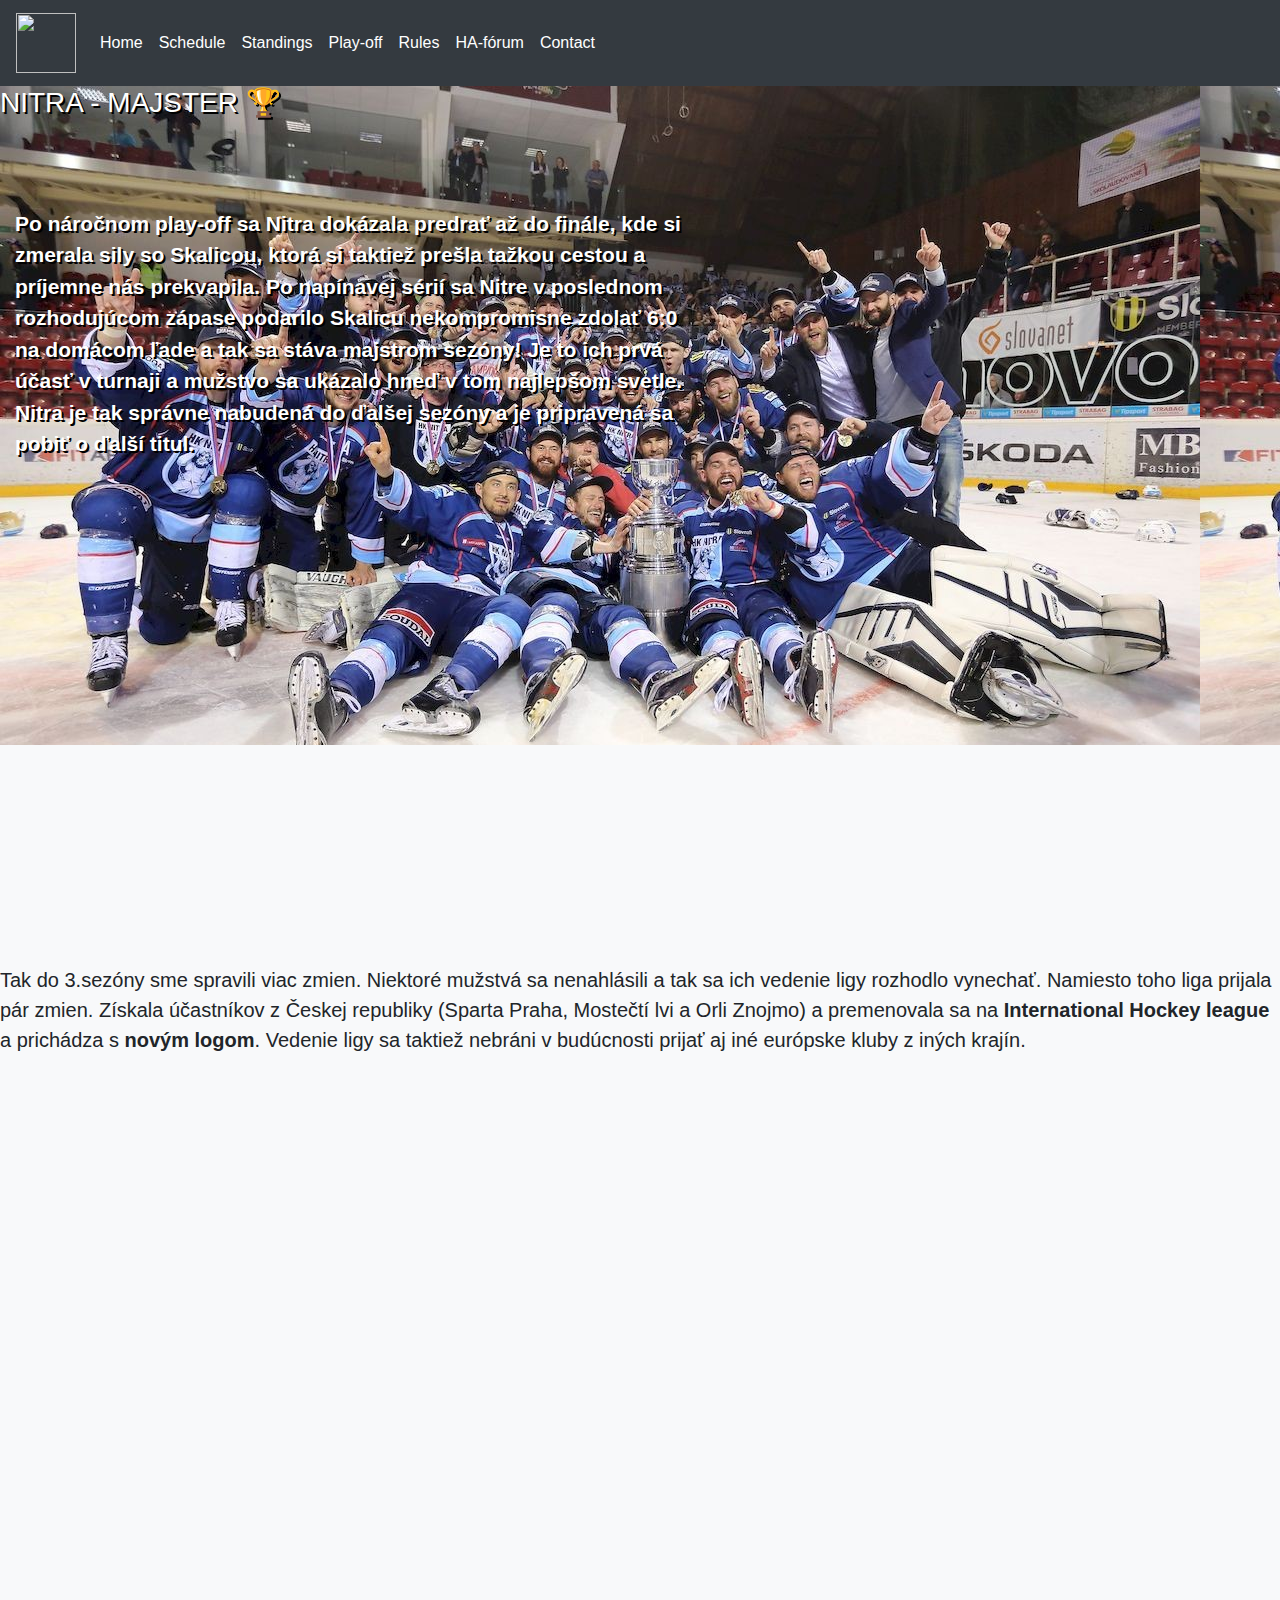
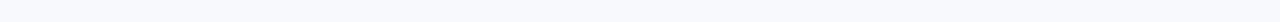
==== commit 305cec8e: "ss" ====
--- a/index.html
+++ b/index.html
@@ -1,123 +1,118 @@
 <!DOCTYPE html>
 <html>
 <head>
-    <meta name="viewport" content="width=device-width, initial-scale=1">
-	<title>Tipsport liga</title>
-    <link href="https://fonts.googleapis.com/css2?family=B612:ital@1&display=swap" rel="stylesheet">
-    <link href="https://fonts.googleapis.com/css2?family=Anton&display=swap" rel="stylesheet">
-    <link href="https://fonts.googleapis.com/css2?family=Anton&family=Staatliches&family=Suez+One&display=swap" rel="stylesheet">
-    <link rel="stylesheet" type="text/css" href="design.css">
-    <link rel="stylesheet" href="https://stackpath.bootstrapcdn.com/bootstrap/3.4.1/css/bootstrap.min.css" integrity="sha384-HSMxcRTRxnN+Bdg0JdbxYKrThecOKuH5zCYotlSAcp1+c8xmyTe9GYg1l9a69psu" crossorigin="anonymous">
-    <link rel="stylesheet" href="https://stackpath.bootstrapcdn.com/bootstrap/3.4.1/css/bootstrap-theme.min.css" integrity="sha384-6pzBo3FDv/PJ8r2KRkGHifhEocL+1X2rVCTTkUfGk7/0pbek5mMa1upzvWbrUbOZ" crossorigin="anonymous">
+	<title></title>
+<meta name="viewport" content="width=device-width, initial-scale=1">
+
+	<!-- CSS only -->
+<link rel="stylesheet" href="https://stackpath.bootstrapcdn.com/bootstrap/4.5.2/css/bootstrap.min.css" integrity="sha384-JcKb8q3iqJ61gNV9KGb8thSsNjpSL0n8PARn9HuZOnIxN0hoP+VmmDGMN5t9UJ0Z" crossorigin="anonymous">
+<link rel="stylesheet" type="text/css" href="index.css">
 
 </head>
-<body style="background-color: #e6e7e8">
-
-<header  style="background-image: url('img/background-image.jpg');">
-    <div id="header-begin"><p>TIPSPORT LIGA</p></div>
-    <div id="main-logo-div"></div>
-	   <nav class="navbar">
-  			<ul>
-    			<li><a href="index.html" style="text-decoration: none; color: white;">News</a></li>
-    			<li><a href="schedule.html" style="text-decoration: none;color: white;">Schedule</a></li>
-    			<li><a href="standings.html" style="text-decoration: none;color: white;">Standings</a></li>
-    			<li><a href="stats.html" style="text-decoration: none;color: white;">Stats</a></li>
-                <li><a href="playoff.html" style="text-decoration: none;color: white;">Play-off</a></li>
-    			<li><a href="team.html" style="text-decoration: none;color: white;">Teams</a></li>
-    			<li><a href="halloffame.html" style="text-decoration: none;color: white;">Hall of Fame</a></li>
-    			<li><a href="managers.html" style="text-decoration: none;color: white;">Managers</a></li>
-    			<li><a href="rules.html" style="text-decoration: none;;color: white;">Rules</a></li>
-    		</ul>
-        </nav>
-   
-</header>   
-
-           
+<body>
+<nav class="navbar sticky-top  mobile-hide">
+  <div style="margin: 0 auto;">
+  	<a class="navbar-brand" href="https://www.hockeyarena.net/sk/index.php?p=public_team_info_basic.php&team_id=37887"><img class="zoom" src="img/logo/slovan.png"></a>
+  	<a class="navbar-brand" href="https://www.hockeyarena.net/sk/index.php?p=public_team_info_basic.php&team_id=9011"><img class="zoom" src="img/logo/kosice.png"></a>
+  	<a class="navbar-brand" href="https://www.hockeyarena.net/sk/index.php?p=public_team_info_basic.php&team_id=28026"><img class="zoom" src="img/logo/bystrica.png"></a>
+  	<a class="navbar-brand" href="https://www.hockeyarena.net/sk/index.php?p=public_team_info_basic.php&team_id=58877"><img class="zoom" src="img/logo/nitra.png"></a>
+  	<a class="navbar-brand" href="https://www.hockeyarena.net/sk/index.php?p=public_team_info_basic.php&team_id=7347"><img class="zoom" src="img/logo/poprad.png"></a>
+  	<a class="navbar-brand" href="https://www.hockeyarena.net/sk/index.php?p=public_team_info_basic.php&team_id=58552"><img class="zoom" src="img/logo/detva.png"></a>
+  	<a class="navbar-brand" href="https://www.hockeyarena.net/sk/index.php?p=public_team_info_basic.php&team_id=32476"><img class="zoom" src="img/logo/mikulas.png"></a>  	
+  	<a class="navbar-brand" href="https://www.hockeyarena.net/sk/index.php?p=public_team_info_basic.php&team_id=2991"><img class="zoom" src="img/logo/skalica.png"></a>  	
+  	<a class="navbar-brand" href="https://www.hockeyarena.net/sk/index.php?p=public_team_info_basic.php&team_id=47695"><img class="zoom" src="img/logo/zilina.png"></a>
+  	<a class="navbar-brand" href="https://www.hockeyarena.net/sk/index.php?p=public_team_info_basic.php&team_id=9698"><img class="zoom" src="img/logo/praha.png"></a>
+    <a class="navbar-brand" href="https://www.hockeyarena.net/sk/index.php?p=public_team_info_basic.php&team_id=35553"><img class="zoom" src="img/logo/lvi.png"></a>
+    <a class="navbar-brand" href="https://www.hockeyarena.net/sk/index.php?p=public_team_info_basic.php&team_id=32209"><img class="zoom" src="img/logo/znojmo.png"></a>
+  </div>
+</nav>
 
 
-<div class="uvod">
-    <div style="display: flex;">
-        <img class="mobile-responsive-img" src="img/img_0986-676x451.jpg" width="1200" height="650">
-    </div>    
-    <article class="clanok-uvod">
-        <div style=" display: block; padding-left: 50px;">
-            <h3 style="text-transform: uppercase; color: black; padding-top: 150px"><strong>20.9.2020 sa nám začína play-off Tipsport ligy a my sa už tešíme na prvé duely</strong></h3>
-            <h3 style="padding-top: 130px;"><strong>Prečítaj si poriadne novinky ohľadom play-off a prihlasovačky do ďalšieho ročníka, ktoré sú uvedené nižšie ⬇️</strong></h3>
-            
-        </div>    
-    </article>
+
+<nav class="navbar navbar-expand-lg navbar navbar-light" style="background-color: #343a40;">    
+  <button class="navbar-toggler" type="button" data-toggle="collapse" data-target="#navbarTogglerDemo03" aria-controls="navbarTogglerDemo03" aria-expanded="false" aria-label="Toggle navigation">
+    <span class="navbar-toggler-icon"></span>
+  </button>
+  <a class="navbar-brand" href="index.html">
+    <img class="league-logo-zoom" src="img/league_logo.png" alt="">
+  </a>
+  <div class="collapse navbar-collapse" id="navbarTogglerDemo03">
+    <ul class="navbar-nav mr-auto mt-2 mt-lg-0">
+      <li class="nav-item active">
+        <a class="nav-link" href="index.html" style="color: white;">Home <span class="sr-only">(current)</span></a>
+      </li>
+      <li class="nav-item">
+        <a class="nav-link" href="schedule.html" style="color: white;">Schedule</a>
+      </li>
+      <li class="nav-item">
+        <a class="nav-link" href="standings.html" style="color: white;">Standings</a>
+      </li>
+      <li class="nav-item">
+        <a class="nav-link" href="playoff.html" style="color: white;">Play-off</a>
+      </li>
+      <li class="nav-item">
+        <a class="nav-link" href="rules.html" style="color: white;">Rules</a>
+      </li>
+      <li class="nav-item">
+        <a class="nav-link" href="https://www.hockeyarena.net/sk/index.php?p=manager_discussion_posts.php&table_id=503087&last_seen=0" style="color: white;">HA-fórum</a>
+      </li>   
+      <li class="nav-item">
+        <a class="nav-link" href="https://www.hockeyarena.net/sk/index.php?p=manager_manager_info.php&id=722006" style="color: white;">Contact</a>
+      </li>
+    </ul>
+  </div>
+</nav>
+
+
+<div class="article-foto-nitra-majster" style="display: inline-flex;">
+     <div class="nitra-majster mobile-responsive-img"></div>
+
+    <div style="display: inline-block;">      
+        <h3>NITRA - MAJSTER 🏆</h3>
+
+          <p class="news">Po náročnom play-off sa Nitra dokázala predrať až do finále, kde si zmerala sily so Skalicou, ktorá si taktiež prešla tažkou cestou a príjemne nás prekvapila. Po napínavej sérií sa Nitre v poslednom rozhodujúcom zápase podarilo Skalicu nekompromisne zdolať 6:0 na domácom ľade a tak sa stáva majstrom sezóny! Je to ich prvá účasť v turnaji a mužstvo sa ukázalo hneď v tom najlepšom svetle. Nitra je tak správne nabudená do ďalšej sezóny a je pripravená sa pobiť o ďalší titul.</p>
+
+          <table class="skalica-nitra-seria">
+            <thead>
+              <th>Nitra</th>
+              <th>2:1</th>
+              <th>Skalica</th>
+            </thead>
+            <tbody>
+              <tr>
+                <td>Nitra</td>
+                <td>0:2</td>
+                <td>Skalica</td>
+              </tr>
+              <tr>
+                <td>Nitra</td>
+                <td>7:4</td>
+                <td>Skalica</td>
+              </tr>
+              <tr>
+                <td>Nitra</td>
+                <td>6:0</td>
+                <td>Skalica</td>
+              </tr>
+            </tbody>
+          </table>
+      </div>      
+</div>
+
+<div class="article1">
+     
+      <img class="mobile-hide logo mobile-responsive-img" src="img/league_logo.png" height="450">
+
+     	    <p>Tak do 3.sezóny sme spravili viac zmien. Niektoré mužstvá sa nenahlásili a tak sa ich vedenie ligy rozhodlo vynechať. Namiesto toho liga prijala pár zmien. Získala účastníkov z Českej republiky (Sparta Praha, Mostečtí lvi a Orli Znojmo) a premenovala sa na <b>International Hockey league</b> a prichádza s <b>novým logom</b>. Vedenie ligy sa taktiež nebráni v budúcnosti prijať aj iné európske kluby z iných krajín. </p>
+
 </div>
 
 
-<div class="rozdelenie-clankov"> 
-  
-  <div class="clanky-mobil" style="">
-    <div  align="center"><img class="mobile-responsive-img" src="img/tasr-puk-tipsport-liga.jpg" height="300" width="500"></div>
-    <span class="news">News</span>
-       <p class="article-title">Podarí sa Spišskej obhájiť trofej?📢</p>
-       <h4> Play-off dvojice už máme jasné a pozrieť si ich môžete v našom <a href="playoff.html">pavúkovi</a>. Minuloročný majster sa popasuje o semifinále s nováčikom z Nitry. Je to rozhodne najvyrovnanejšia séria, ktorá nás v švrťfinále čaká a stojí za to si ju pozrieť. Fanúšikovia sa už isto nemôžu dočkať. Od Spiškej ako bývalého majstra sa očakáva viac ako od nováčika z Nitry. Uvidíme ako sa s tým tlakom vysporiada majster z prvej sezóny. Prvé štvrťfinálové zápasy nám začínaju dnes v nedeľu (20.9.2020) a budú trvať do nasledujúcej nedele (27.9.2020). Tešíme sa na plné štadióny fanúšikov s poriadnou atmosférou🔥 a na hráčov v plnej forme s chuťou sa pobiť o majstra Slovenskej republiky!! Snáď skončí pohár Vladimíra Dzurillu v tých správnych rukách</h4>
-
-   </div> 
-
-   <div class="clanky-mobil" style="">
-                <table class="hrac-kola-tabulka" align="center">                   
-                    <thead>
-                        
-                        <th>Najproduktívnejší hráč</th>
-                        <th>Klub</th>
-                        <th>Body</th>
-                    </thead>
-                    <tbody>
-                        <tr>
-                            <td><img src="img/nat/cz.gif" style="padding-bottom: 3px;"> Filip Kaštyl</td>   
-                            <td><img src="img/logo/bardejov.png" height="30"></td> 
-                            <td><strong>27</strong></td>
-                    </tbody>
-                </table>  
-                <table class="hrac-kola-tabulka" align="center">                   
-                    <thead>
-                        
-                        <th>Najlepší strelec</th>
-                        <th>Klub</th>
-                        <th>Góly</th>
-                    </thead>
-                    <tbody>
-                        <tr>
-                            <td><img src="img/nat/fin.gif" style="padding-bottom: 3px;"> Einari Vuollu</td>   
-                            <td><img src="img/logo/bardejov.png" height="30"></td> 
-                            <td><strong>19</strong></td>
-                    </tbody>
-                </table>  
-                <table class="hrac-kola-tabulka" align="center">                   
-                    <thead>
-                        
-                        <th>Najlepší brankár</th>
-                        <th>Klub</th>
-                        <th>Úspešnosť</th>
-                    </thead>
-                    <tbody>
-                        <tr>
-                            <td><img src="img/nat/ir.gif" style="padding-bottom: 3px;"> Harry Hurst</td>   
-                            <td><img src="img/logo/hk_dukla_michalovce.png" height="30"></td> 
-                            <td><strong>92,70%</strong></td>
-                    </tbody>
-                </table>  
-   </div> 
 
 
-
-   <div class="clanky-mobil" style="">
-    <div  align="center"><img class="mobile-responsive-img" src="img/tasr-puk-tipsport-liga.jpg" height="300" width="500"></div>
-    <span class="news">News</span>
-       <p class="article-title">Info o play-off a ďalšej sezóne!📢</p>
-       <h4>Čo sa týka play-off som sa rozhodol byť troška <strong>nekompromisný</strong> aby nevznikali problémy ako prvú sezónu. Čo to znamená pre vás? Ak sa nestihnú odohrať zápasy vo vopred vypísaných hracích dátumoch tak sa to bude ďalej riešiť už len kontumačne a nebude sa jedna séria naťahovať na viac potrebných dní ako bude potreba. Jednoducho treba byť aktívny ak sa chceme stretávať v tomto turnaji spoločne. Ak niekto nie je aktívny ale aspoň dodržuje pravidlá a nerobí problémy tak je to fajn. Ale ak nedodržuje ani jedno z toho jednoducho bude vylúčený. 
-        <br>
-        <br> 
-       Ďalej, v diskusii bude prebiehať prihlasovačka na další ročník, tak kto chce hrať nech sa tam zapíše prosím!!!! <strong style="color: red">PRIHLASOVAČKA BUDE TRVAŤ DO KONCA SEPTEMBRA</strong> ( 30.9.2020 ). Ak sa po uvedenom dátume na prihlasovacej listine nebudú nachádzať terajší manažéri, tak budu vyradený z nasledujúcej sezóny a pripravia sa tak o šancu hrať v turnaji a budú nahradený niekým iným poprípade sa pôjde s menším počtom (niekedy je menej viac).Myslím, že času na to máte dosť a dúfam, že sa tam zapíšete všetci :)</h4>
-   </div> 
-       
- </div> 
-<hr>
+<div>
+   
+</div>
 
 
 
@@ -132,11 +127,10 @@
 
 
 
-
-
+<!-- JS, Popper.js, and jQuery -->
+<script src="https://code.jquery.com/jquery-3.5.1.slim.min.js" integrity="sha384-DfXdz2htPH0lsSSs5nCTpuj/zy4C+OGpamoFVy38MVBnE+IbbVYUew+OrCXaRkfj" crossorigin="anonymous"></script>
+<script src="https://cdn.jsdelivr.net/npm/popper.js@1.16.1/dist/umd/popper.min.js" integrity="sha384-9/reFTGAW83EW2RDu2S0VKaIzap3H66lZH81PoYlFhbGU+6BZp6G7niu735Sk7lN" crossorigin="anonymous"></script>
+<script src="https://stackpath.bootstrapcdn.com/bootstrap/4.5.2/js/bootstrap.min.js" integrity="sha384-B4gt1jrGC7Jh4AgTPSdUtOBvfO8shuf57BaghqFfPlYxofvL8/KUEfYiJOMMV+rV" crossorigin="anonymous"></script>
 <script type="text/javascript" src="app.js"></script>
 </body>
-</html>
-
-
-
+</html>--- a/index.css
+++ b/index.css
@@ -0,0 +1,298 @@
+:root {
+    --blue: #007bff;
+    --indigo: #6610f2;
+    --purple: #6f42c1;
+    --pink: #e83e8c;
+    --red: #dc3545;
+    --orange: #fd7e14;
+    --yellow: #ffc107;
+    --green: #28a745;
+    --teal: #20c997;
+    --cyan: #17a2b8;
+    --white: #fff;
+    --gray: #6c757d;
+    --gray-dark: #343a40;
+    --primary: #007bff;
+    --secondary: #6c757d;
+    --success: #28a745;
+    --info: #17a2b8;
+    --warning: #ffc107;
+    --danger: #dc3545;
+    --light: #f8f9fa;
+    --dark: #343a40;
+}
+
+
+* {
+	margin: 0;
+	padding: 0;
+	box-sizing: border-box;
+}
+
+body{
+	background-color: #f8f9fa;
+}
+
+.sticky-top{
+background-color: #f8f9fa;
+}
+
+.zoom {
+  transition: transform .1s; /* Animation */
+  height: 35px;
+  margin: 0 auto;
+}
+
+.zoom:hover {
+  transform: scale(1.2); /* (150% zoom - Note: if the zoom is too large, it will go outside of the viewport) */
+}
+
+.league-logo-zoom {
+  transition: transform .1s; /* Animation */
+  height: 60px;
+  width: 60px;
+  margin: 0 auto;
+}
+
+.league-logo-zoom:hover {
+  transform: scale(1.1); /* (150% zoom - Note: if the zoom is too large, it will go outside of the viewport) */
+}
+.tabulka-poradie{
+	border: 1px solid #efefef;
+}
+.tabulka-poradie th{
+	text-align: center; 
+	padding: 5px;
+	background-color: #efefef;
+}
+
+div.tabulka{
+	margin-top: 100px;
+}
+
+.tabulka-poradie td{
+	border-bottom: 1px solid #efefef;
+	background-color: white;
+}
+
+article{
+	margin: 0 auto;
+}
+
+.rules{
+	width: 500px; 
+	margin: 0 auto; 
+	margin-top: 20px;
+}
+
+table.schedule{
+	display: inline-block;
+	background-color: #dc3545;
+	color: white;
+	margin-top: 20px;
+	margin-left: 20px;
+}
+
+table.schedule th{
+	padding: 5px;
+	text-align: center;
+}
+table.schedule td{
+	background-color:#6c757d;
+	padding: 3px 3px;
+	border: 1px solid grey; 
+	width: 150px;
+	text-align: center;
+}
+
+.article1{
+	margin-top: 20px;
+	background-image: url("img/wallpaper-logo.jpg");
+	height: 857px;
+}
+
+
+.article2{
+	height: 730px;
+	background-image: url("img/wallpaper-logo.jpg");
+}
+
+.skuska{
+	width: 1000px; 
+	margin-left: 600px;
+}
+
+.skalica-nitra-seria{
+	margin: 0 auto;
+}
+
+.skalica-nitra-seria td{
+	padding: 5px 5px;
+}
+
+.nitra-majster{
+	background-image: url("img/nitratitul.jpg");
+	height: 659px;
+	width: 1200px;
+}
+.article1 p{
+	padding-top: 200px;
+	font-size: 20px;
+}
+
+p.news{
+	 color: black;
+	 font-size: 21px;
+	 font-weight: 600;
+	 padding-top: 30px;
+	 position: relative;
+	 width: 700px;
+	 padding-left: 15px;
+}
+
+.logo{
+	margin-top: 20px;
+	margin-left: 40px;
+  	float: left;
+  	font-family: Veranda;
+}
+
+
+@media only screen and (max-width: 1765px){ 
+.nitra-majster{
+	background-image: url("img/nitratitul.jpg");
+	height: 659px;
+	width: 800px;
+}
+}
+
+
+
+@media only screen and (max-width: 1506px){ 
+.mobile-hide{
+ display: none;
+}
+.news{
+	position: absolute;
+	margin: 0 auto;
+	width: 100%;
+	color: white;
+}
+.nitra-majster{
+ display: none;
+}
+.article-foto-nitra-majster{
+	background-image: url("img/nitratitul.jpg");
+	width: 100%;
+	height: 659px;
+}
+
+.article-foto-nitra-majster p{
+ 	padding-bottom: 50px;
+ 	color: white;
+ 	text-shadow: 2px 2px black;
+}
+.article-foto-nitra-majster h3{
+ 	padding-bottom: 50px;
+ 	color: white;
+ 	text-shadow: 2px 2px black;
+}
+.skalica-nitra-seria{
+	display: none;
+}
+}
+
+
+
+@media only screen and (max-width: 760px){ 
+.mobile-hide{
+display: none;
+}	
+.nitra-majster{
+display: none;	
+}	
+.article-foto-nitra-majster p{
+ 	padding-bottom: 50px;
+ 	color: white;
+ 	text-shadow: 2px 2px black;
+ 	width: 100%;
+}
+}
+
+
+
+
+
+@media only screen and (max-width: 500px){ 
+.mobile-hide{
+ display: none;
+}
+.nitra-majster{
+display: none;	
+}	
+
+.article-foto-nitra-majster{
+	background-image: url("img/TObiKYhDRVK-z53xhT_Cng_HK-Nitra-oslavy-titulu-3-apr16-TASR.jpg");
+
+}
+.article-foto-nitra-majster p{
+	color: white;
+}
+
+.tabulka{
+	width: 100%;
+	overflow-x: scroll;
+}
+
+.tabulka-poradie{
+		overflow-x: auto;
+		width: 130%;
+		margin: 0 auto;
+}	
+.rules{
+	width: 100%;
+	margin: 0 auto;
+	padding-left: 5px;
+}
+
+img.mobile-responsive-img { 
+      width: 75%; 
+      height: 75%; 
+      object-fit: contain; 
+}
+
+.article1 p{
+	 font-size: 18px;
+	 font-weight: 500;
+	 width: 100%;
+}
+
+.article1{
+	background-image: none;
+	width: 100%;
+}
+
+.skuska{
+	width: 100%;
+	margin-top: -150px; 
+	margin-left: 0px;
+}
+
+
+table.schedule{
+	display: inline-block;
+	background-color: #dc3545;
+	color: white;
+	margin-top: 20px;
+	margin-left: 0px;
+}
+
+
+body {
+  /* Location of the image */
+  background-image: url("img/mobile-wallpaper.jpg");
+}
+
+
+}
+
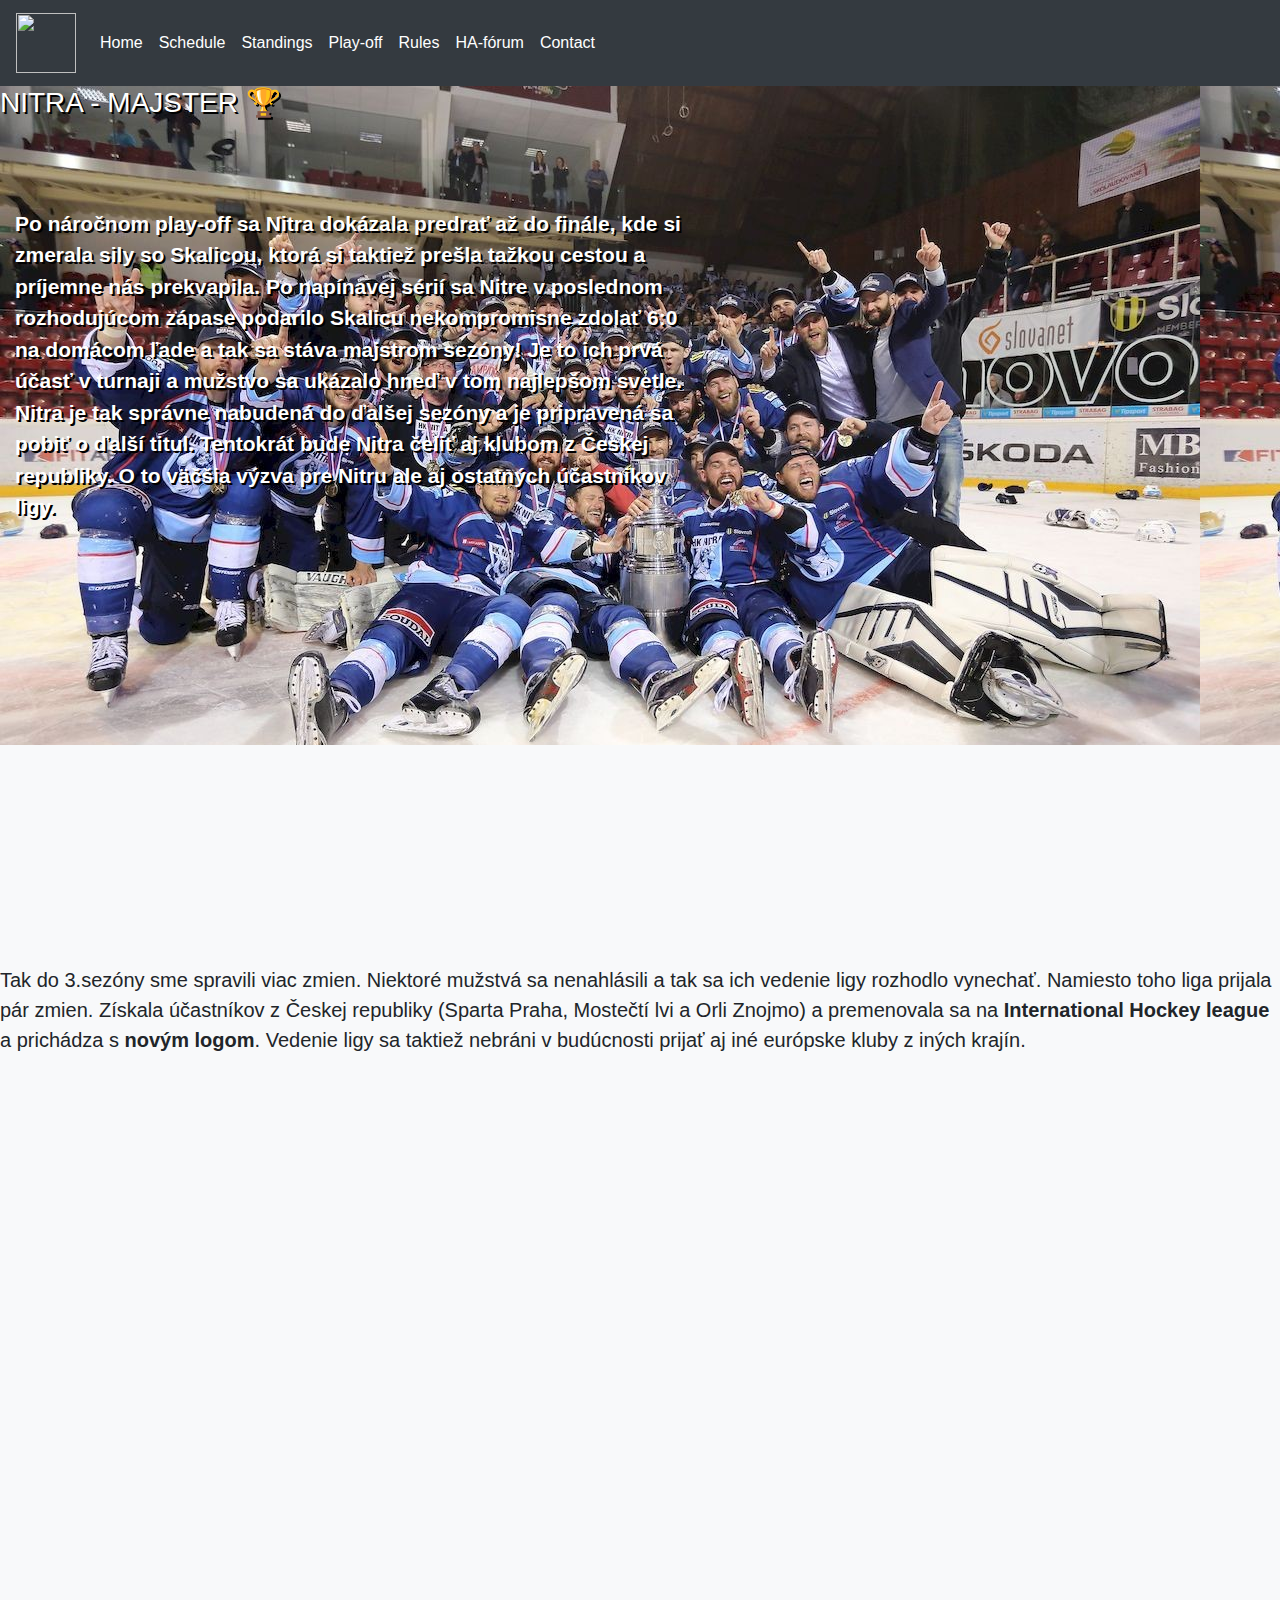
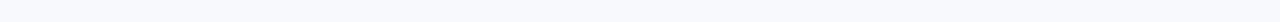
==== commit f2130c5e: "Update index.html" ====
--- a/index.html
+++ b/index.html
@@ -70,7 +70,7 @@
     <div style="display: inline-block;">      
         <h3>NITRA - MAJSTER 🏆</h3>
 
-          <p class="news">Po náročnom play-off sa Nitra dokázala predrať až do finále, kde si zmerala sily so Skalicou, ktorá si taktiež prešla tažkou cestou a príjemne nás prekvapila. Po napínavej sérií sa Nitre v poslednom rozhodujúcom zápase podarilo Skalicu nekompromisne zdolať 6:0 na domácom ľade a tak sa stáva majstrom sezóny! Je to ich prvá účasť v turnaji a mužstvo sa ukázalo hneď v tom najlepšom svetle. Nitra je tak správne nabudená do ďalšej sezóny a je pripravená sa pobiť o ďalší titul.</p>
+          <p class="news">Po náročnom play-off sa Nitra dokázala predrať až do finále, kde si zmerala sily so Skalicou, ktorá si taktiež prešla tažkou cestou a príjemne nás prekvapila. Po napínavej sérií sa Nitre v poslednom rozhodujúcom zápase podarilo Skalicu nekompromisne zdolať 6:0 na domácom ľade a tak sa stáva majstrom sezóny! Je to ich prvá účasť v turnaji a mužstvo sa ukázalo hneď v tom najlepšom svetle. Nitra je tak správne nabudená do ďalšej sezóny a je pripravená sa pobiť o ďalší titul. Tentokrát bude Nitra čeliť aj klubom z Českej republiky. O to väčšia výzva pre Nitru ale aj ostatných účastnikov ligy.</p>
 
           <table class="skalica-nitra-seria">
             <thead>
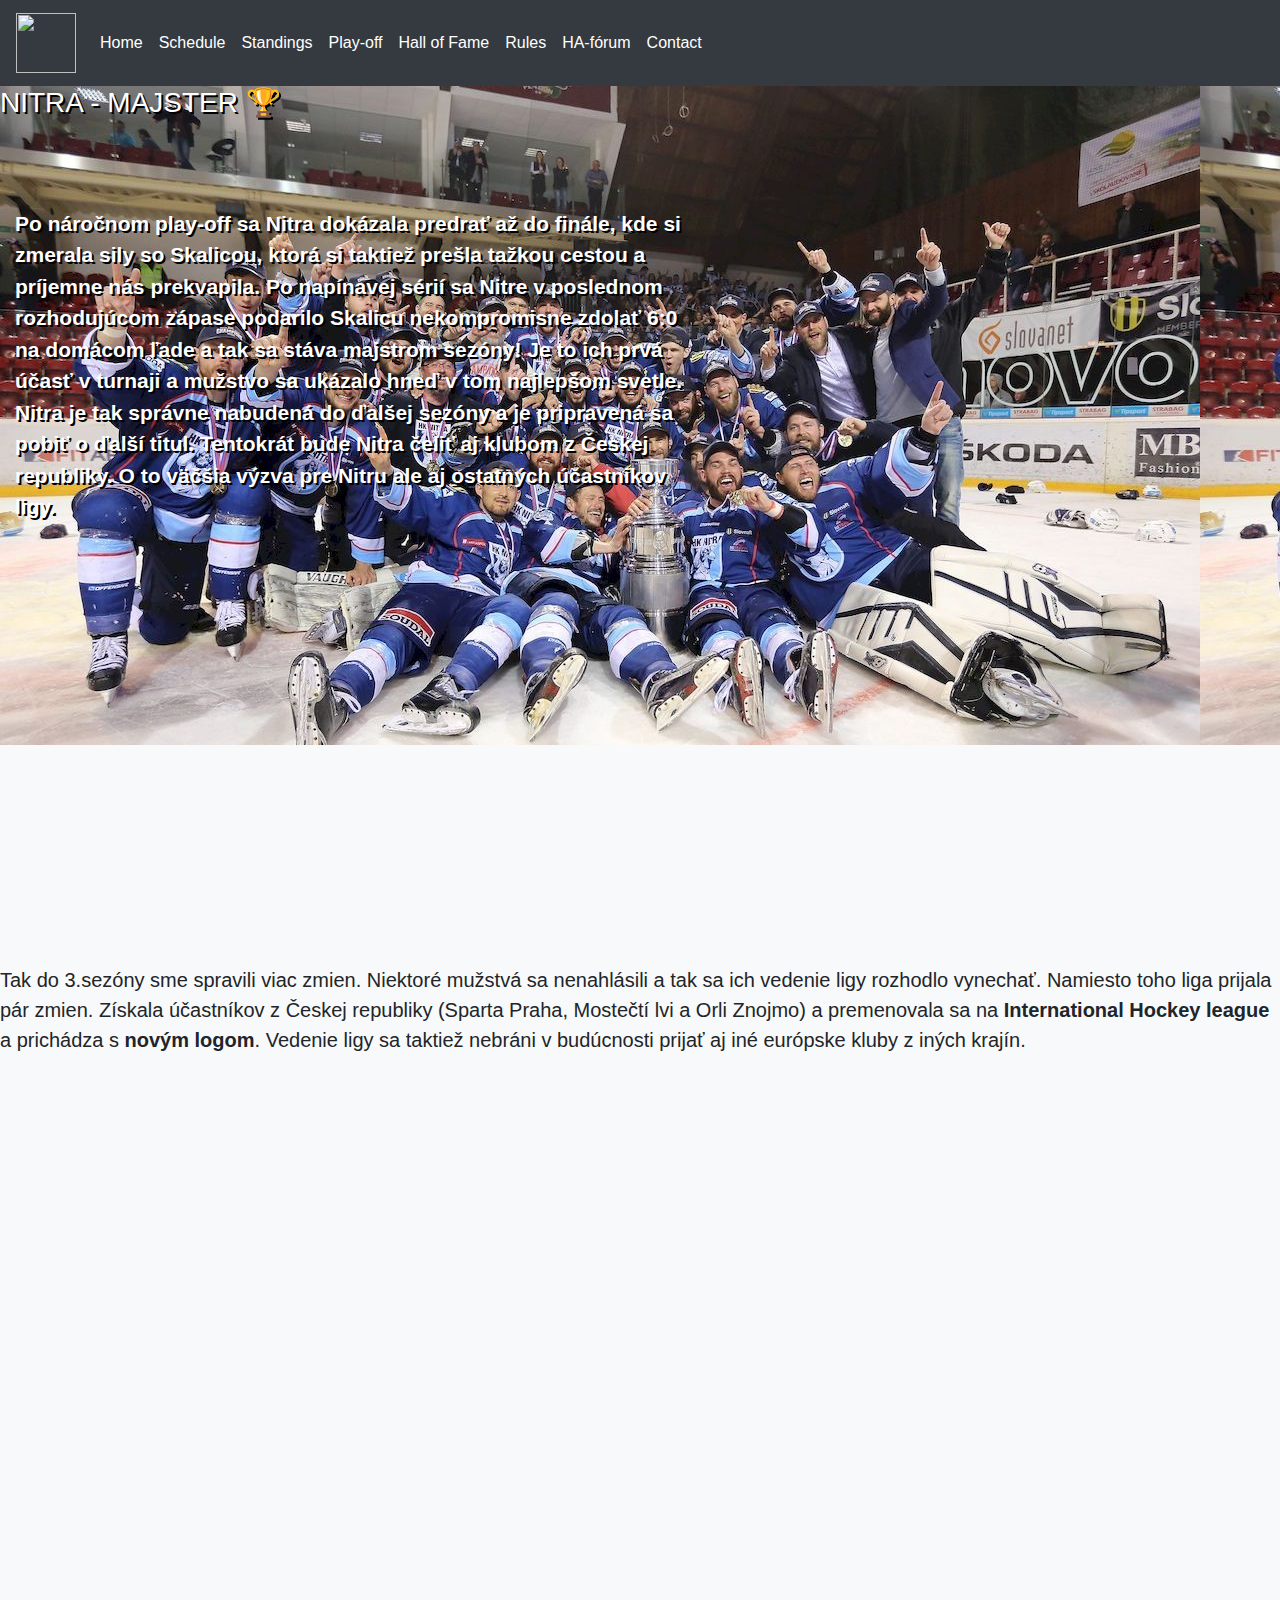
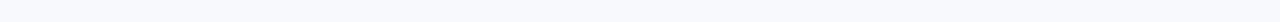
==== commit 120636bf: "ss" ====
--- a/index.html
+++ b/index.html
@@ -11,6 +11,7 @@
 </head>
 <body>
 <nav class="navbar sticky-top  mobile-hide">
+
   <div style="margin: 0 auto;">
   	<a class="navbar-brand" href="https://www.hockeyarena.net/sk/index.php?p=public_team_info_basic.php&team_id=37887"><img class="zoom" src="img/logo/slovan.png"></a>
   	<a class="navbar-brand" href="https://www.hockeyarena.net/sk/index.php?p=public_team_info_basic.php&team_id=9011"><img class="zoom" src="img/logo/kosice.png"></a>
@@ -25,6 +26,7 @@
     <a class="navbar-brand" href="https://www.hockeyarena.net/sk/index.php?p=public_team_info_basic.php&team_id=35553"><img class="zoom" src="img/logo/lvi.png"></a>
     <a class="navbar-brand" href="https://www.hockeyarena.net/sk/index.php?p=public_team_info_basic.php&team_id=32209"><img class="zoom" src="img/logo/znojmo.png"></a>
   </div>
+
 </nav>
 
 
@@ -49,6 +51,9 @@
       </li>
       <li class="nav-item">
         <a class="nav-link" href="playoff.html" style="color: white;">Play-off</a>
+      </li>
+      <li class="nav-item">
+        <a class="nav-link" href="halloffame.html" style="color: white;">Hall of Fame</a>
       </li>
       <li class="nav-item">
         <a class="nav-link" href="rules.html" style="color: white;">Rules</a>
--- a/index.css
+++ b/index.css
@@ -47,6 +47,16 @@
   transform: scale(1.2); /* (150% zoom - Note: if the zoom is too large, it will go outside of the viewport) */
 }
 
+.zoom-small{
+	transition: transform .1s; /* Animation */
+  	height: 15px;
+  	margin: 0 auto;
+}
+
+.zoom-small:hover {
+  transform: scale(1.4); /* (150% zoom - Note: if the zoom is too large, it will go outside of the viewport) */
+}
+
 .league-logo-zoom {
   transition: transform .1s; /* Animation */
   height: 60px;
@@ -157,6 +167,20 @@
   	font-family: Veranda;
 }
 
+div.titul-majster-span{
+
+}
+
+span.titul-majster{
+  margin-top: 5px;	
+  height: 25px;
+  width: 100px;
+  background-color: #bbb;
+  border-radius: 10%;
+  display: inline-block;
+  display: block;
+}
+
 
 @media only screen and (max-width: 1765px){ 
 .nitra-majster{
@@ -239,6 +263,11 @@
 	color: white;
 }
 
+.article-foto-nitra-majster h3{
+	color: white;
+	padding-left: 15px;
+}
+
 .tabulka{
 	width: 100%;
 	overflow-x: scroll;
